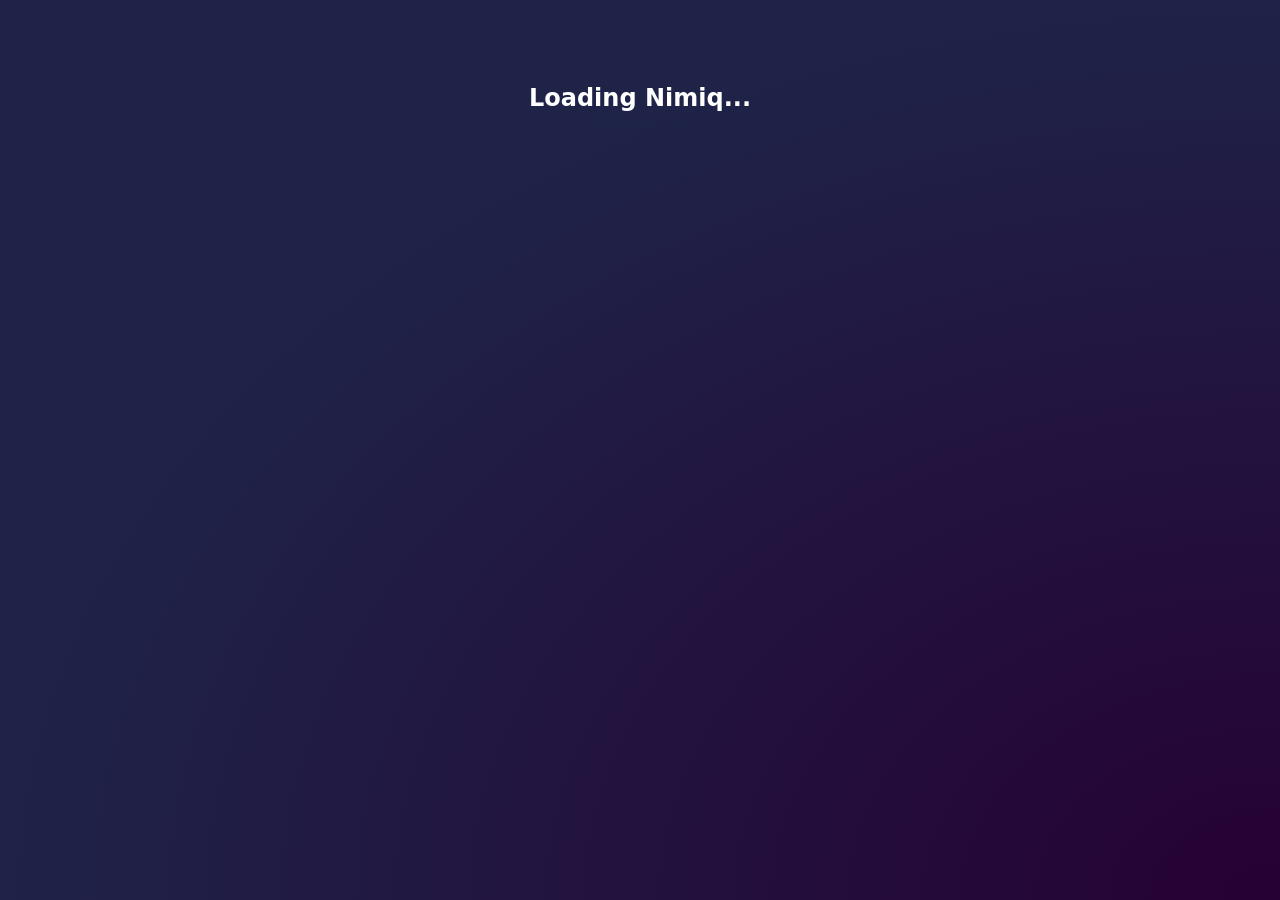
==== index.html @ f3abd2ba "Add cross-origin deploy" ====
<!DOCTYPE html>
<html lang="en">
<head>
    <meta charset="UTF-8">
    <meta name="viewport" content="width=device-width, initial-scale=1.0">
    <!--
        CSP changes from original:
        - Removed 'unsafe-eval' (WASM only needs 'wasm-unsafe-eval')
        - Removed https://cdn.jsdelivr.net from all directives (assets now self-hosted)
        - Added frame-src for keyguard iframe origin
        Replace [KEYGUARD_ORIGIN] before deploying, e.g. https://nimiq-wallet-keyguard.github.io
    -->
    <meta http-equiv="Content-Security-Policy" content="default-src 'self'; script-src 'self' 'wasm-unsafe-eval' 'sha256-pJC4gS7fEJ2sD+197b4a+ot2JC9A5BR+IiRkBc7vMMk='; style-src 'self' 'unsafe-inline'; connect-src 'self' wss:; worker-src 'self' blob:; frame-src [KEYGUARD_ORIGIN]; img-src 'self' data:; form-action 'self'; base-uri 'self'; object-src 'none'">
    <title>Nimiq Wallet</title>
    <link rel="icon" href="public/favicon.svg" type="image/svg+xml">
    <link rel="stylesheet" href="src/styles/app.css">
    <!-- Security init MUST load before any other scripts -->
    <script src="src/security-init.js"></script>
</head>
<body class="nq-blue-bg">
    <!--
        Keyguard iframe — cross-origin, hidden by default.
        Shown as full-screen overlay when user interaction is needed (signing, etc.).
        sandbox: allow-same-origin lets keyguard access its own IndexedDB.
        Replace [KEYGUARD_ORIGIN] before deploying.
    -->
    <iframe
        id="keyguard-frame"
        src="[KEYGUARD_ORIGIN]"
        style="display:none; position:fixed; inset:0; width:100%; height:100%; border:none; z-index:9999;"
        sandbox="allow-scripts allow-same-origin allow-forms"
        title="Nimiq Keyguard"
    ></iframe>
    <div id="app">
        <div class="loading-screen">
            <h1 class="nq-h1">Loading Nimiq...</h1>
            <p class="nq-text">Initializing wallet</p>
        </div>
    </div>
    <script type="importmap">
    {
        "imports": {
            "@nimiq/core": "./lib/nimiq-core/web/index.js"
        }
    }
    </script>
    <script type="module" src="src/main.js"></script>
</body>
</html>
---- src/styles/app.css ----
/* ===================================
   Nimiq Design Tokens
   Replaces public/vendor/nimiq-style.min.css
   =================================== */

:root {
    --nimiq-blue: #1F2348;
    --nimiq-light-blue: #0582CA;
    --nimiq-light-blue-darkened: #0071C3;
    --nimiq-green: #21BCA5;
    --nimiq-green-darkened: #20B29E;
    --nimiq-red: #D94432;
    --nimiq-white: #FFF;
    --nimiq-card-bg: white;
    --nimiq-ease: cubic-bezier(0.25, 0, 0, 1);
    --nimiq-blue-bg: radial-gradient(100% 100% at bottom right, #260133, #1F2348);
    --nimiq-light-blue-bg: radial-gradient(100% 100% at bottom right, #265DD7, #0582CA);
    --nimiq-light-blue-bg-darkened: radial-gradient(100% 100% at bottom right, #2355C4, #0071C3);
    --nimiq-green-bg: radial-gradient(100% 100% at bottom right, #41A38E, #21BCA5);
}

html {
    font-family: 'Muli', -apple-system, BlinkMacSystemFont, 'Segoe UI', Roboto,
        Oxygen-Sans, Ubuntu, Cantarell, 'Helvetica Neue', sans-serif;
    -webkit-font-smoothing: antialiased;
    -moz-osx-font-smoothing: grayscale;
    text-rendering: optimizeLegibility;
}

/* Background utility */
.nq-blue-bg {
    background: #1F2348;
    background-image: var(--nimiq-blue-bg);
    color: white;
}

/* Card background */
.nq-card {
    background: var(--nimiq-card-bg, white);
}

/* Base button — colour and text */
.nq-button {
    background: #1F2348;
    background-image: var(--nimiq-blue-bg);
    color: white;
    display: block;
    text-align: center;
    text-decoration: none;
    font-family: inherit;
    position: relative;
}

.nq-button.light-blue {
    background: #0582CA;
    background-image: var(--nimiq-light-blue-bg);
}

.nq-button.light-blue:hover {
    background-image: var(--nimiq-light-blue-bg-darkened);
}

.nq-button.green {
    background: #21BCA5;
    background-image: var(--nimiq-green-bg);
}

.nq-button[disabled] {
    background: rgba(31, 35, 72, 0.07);
    background-image: none;
    color: rgba(31, 35, 72, 0.3);
    box-shadow: none;
}

/* Base small button */
.nq-button-s {
    display: inline-block;
    font-family: inherit;
    background-color: rgba(31, 35, 72, 0.07);
    color: #1F2348;
    text-decoration: none;
    border: none;
    cursor: pointer;
}

/* Base input */
.nq-input {
    font-family: inherit;
    font-size: inherit;
    border: none;
    box-shadow: inset 0 0 0 2px rgba(31, 35, 72, 0.1);
    color: #1F2348;
    background: transparent;
    border-radius: 4px;
    outline: 0;
}

.nq-input::placeholder {
    color: rgba(31, 35, 72, 0.5);
}

/* Base typography */
.nq-h1 {
    font-size: 24px;
    font-weight: 700;
    line-height: 1.2;
    margin: 0;
}

.nq-text {
    font-size: 15px;
    line-height: 1.4;
    color: rgba(31, 35, 72, 0.7);
    margin: 0;
}

.nq-label {
    font-size: 12px;
    font-weight: 600;
    text-transform: uppercase;
    letter-spacing: 0.107em;
    color: rgba(31, 35, 72, 0.7);
    margin: 0;
}

.nq-link {
    color: #0582CA;
    text-decoration: none;
    cursor: pointer;
}

.nq-link:hover {
    text-decoration: underline;
}

/* ===================================
   Nimiq Wallet — Custom Styles
   =================================== */

/* Reset */
* {
    box-sizing: border-box;
}

/* ---- Base Layout (mobile-first) ---- */
body {
    margin: 0;
    padding: 0;
    min-height: 100vh;
    min-height: 100dvh;
    display: flex;
    justify-content: center;
    align-items: flex-start;
    font-family: 'Muli', 'system-ui', sans-serif;
}

#app {
    width: 100%;
    max-width: 480px;
    margin: 0 auto;
}

/* ---- Loading screen ---- */
.loading-screen {
    text-align: center;
    padding: 60px 20px;
    color: white;
}

/* View container */
.view-container {
    width: 100%;
}

/* ---- Typography overrides ---- */
/* Scoped under .nq-card to beat .nq-blue-bg .nq-* specificity (0,2,0) */
.nq-card .nq-h1 {
    font-size: 24px;
    font-weight: 700;
    margin: 0 0 8px;
    color: #1F2348;
    line-height: 1.2;
}

.nq-card .nq-label {
    font-size: 12px;
    font-weight: 600;
    text-transform: uppercase;
    letter-spacing: 0.08em;
    color: rgba(31, 35, 72, 0.5);
    margin-bottom: 4px;
}

.nq-card .nq-text {
    font-size: 15px;
    line-height: 1.4;
    color: rgba(31, 35, 72, 0.6);
    margin: 0;
}

.nq-card .nq-link {
    font-size: 13px;
    color: #0582CA;
    text-decoration: none;
    cursor: pointer;
}

.nq-card .nq-link:hover {
    text-decoration: underline;
}

/* ---- Card overrides ---- */
.nq-card {
    margin: 0;
    width: 100%;
    border-radius: 0;
    min-height: 100vh;
    min-height: 100dvh;
    display: flex;
    flex-direction: column;
    overflow: hidden;
    color: #1F2348;
}

.nq-card-header {
    padding: 28px 24px 12px;
    text-align: center;
}

.nq-card-body {
    padding: 12px 24px 28px;
    flex: 1;
}

.nq-card-footer {
    padding: 16px 24px;
    display: flex;
    justify-content: space-between;
    align-items: center;
    border-top: 1px solid rgba(31, 35, 72, 0.08);
}

/* ---- Input overrides (CRITICAL: fix invisible inputs) ---- */
/* Scoped under .nq-card to beat .nq-blue-bg .nq-input specificity */
.nq-card .nq-input {
    width: 100%;
    padding: 12px 16px;
    border: 2px solid rgba(31, 35, 72, 0.15);
    border-radius: 8px;
    background: rgba(31, 35, 72, 0.03);
    color: #1F2348;
    font-size: 16px;
    font-family: inherit;
    box-shadow: none;
    transition: border-color 0.2s, background 0.2s;
    -webkit-appearance: none;
    appearance: none;
}

.nq-card .nq-input::placeholder {
    color: rgba(31, 35, 72, 0.35);
}

.nq-card .nq-input:focus {
    outline: none;
    border-color: #0582CA;
    background: white;
}

.nq-card textarea.nq-input {
    resize: vertical;
    font-family: 'Fira Mono', 'Fira Code', monospace;
    font-size: 14px;
    line-height: 1.6;
}

/* ---- Button overrides ---- */
.nq-button {
    width: 100%;
    max-width: 280px;
    height: auto;
    padding: 14px 24px;
    font-size: 16px;
    border-radius: 500px;
    border: none;
    font-weight: 700;
    text-transform: uppercase;
    letter-spacing: 0.1em;
    box-shadow: 0 4px 12px rgba(0, 0, 0, 0.15);
    cursor: pointer;
    transition: transform 0.15s, box-shadow 0.15s, opacity 0.15s;
    min-height: 48px;
}

.nq-button:hover {
    transform: translateY(-1px);
    box-shadow: 0 6px 16px rgba(0, 0, 0, 0.2);
}

.nq-button:active {
    transform: translateY(0);
    box-shadow: 0 2px 8px rgba(0, 0, 0, 0.15);
}

.nq-button:disabled {
    opacity: 0.5;
    cursor: not-allowed;
    transform: none;
    box-shadow: 0 4px 12px rgba(0, 0, 0, 0.1);
}

.nq-card .nq-button-s {
    height: auto;
    padding: 8px 16px;
    font-size: 14px;
    border-radius: 500px;
    border: 1px solid rgba(31, 35, 72, 0.15);
    background: rgba(31, 35, 72, 0.06);
    font-weight: 600;
    color: #1F2348;
    cursor: pointer;
    transition: background 0.15s;
    min-height: 36px;
}

.nq-card .nq-button-s:hover {
    background: rgba(31, 35, 72, 0.1);
}

.nq-card .nq-button-s:disabled {
    opacity: 0.5;
    cursor: not-allowed;
}

.nq-card .nq-button-s.selected {
    background: rgba(31, 35, 72, 0.12);
    font-weight: bold;
    border-color: rgba(31, 35, 72, 0.25);
}

.nq-card .nq-button-s.red {
    color: #d94432;
    border-color: rgba(217, 68, 50, 0.3);
    background: rgba(217, 68, 50, 0.06);
}

.nq-card .nq-button-s.red:hover {
    background: rgba(217, 68, 50, 0.12);
}

/* ---- Welcome view ---- */
.welcome-body {
    display: flex;
    flex-direction: column;
    align-items: center;
    gap: 16px;
    padding-top: 16px;
    padding-bottom: 32px;
}

/* ---- Form ---- */
.form-group {
    margin-bottom: 20px;
}

.form-group label {
    display: block;
    margin-bottom: 6px;
}

.error-text {
    color: #d94432;
    font-size: 14px;
    margin: 8px 0 0;
}

.success-text {
    color: #21bca5;
    font-weight: bold;
}

.tx-hash {
    font-family: 'Fira Mono', monospace;
    font-size: 12px;
    color: #888;
    word-break: break-all;
}

/* ---- Mnemonic grid ---- */
.mnemonic-grid {
    display: grid;
    grid-template-columns: repeat(2, 1fr);
    gap: 8px;
    margin: 16px 0;
}

.mnemonic-word {
    display: flex;
    align-items: center;
    gap: 6px;
    padding: 8px 10px;
    background: rgba(31, 35, 72, 0.06);
    border-radius: 8px;
    font-size: 13px;
    min-height: 40px;
}

.word-number {
    color: rgba(31, 35, 72, 0.35);
    font-size: 11px;
    min-width: 20px;
    font-weight: 600;
}

.word-text {
    font-family: 'Fira Mono', monospace;
    font-weight: 600;
    color: #1F2348;
}

/* ---- Dashboard ---- */
.dashboard-card .nq-card-header {
    text-align: center;
}

.status-bar {
    display: flex;
    justify-content: center;
    align-items: center;
    gap: 12px;
    margin-bottom: 16px;
    font-size: 12px;
}

.consensus-indicator {
    display: flex;
    align-items: center;
    gap: 6px;
    font-weight: 500;
}

.consensus-indicator::before {
    content: '';
    display: inline-block;
    width: 8px;
    height: 8px;
    border-radius: 50%;
    background: #f5a623;
    flex-shrink: 0;
}

.consensus-ok::before {
    background: #21bca5;
}

.consensus-syncing::before {
    background: #f5a623;
    animation: pulse 1.5s ease-in-out infinite;
}

@keyframes pulse {
    0%, 100% { opacity: 1; }
    50% { opacity: 0.3; }
}

.network-label {
    color: rgba(31, 35, 72, 0.4);
    text-transform: uppercase;
    font-size: 11px;
    letter-spacing: 0.5px;
    font-weight: 600;
}

.block-height {
    color: rgba(31, 35, 72, 0.35);
    font-size: 11px;
    font-family: 'Fira Mono', monospace;
}

/* Balance */
.balance-display {
    margin: 20px 0;
    text-align: center;
}

.balance-amount {
    font-size: 40px;
    margin: 0;
    display: block;
    font-weight: 700;
    color: #1F2348;
    line-height: 1.1;
}

.balance-currency {
    font-size: 14px;
    color: rgba(31, 35, 72, 0.4);
    font-weight: 700;
    text-transform: uppercase;
    letter-spacing: 0.05em;
    margin-top: 4px;
    display: inline-block;
}

/* Address */
.address-display,
.address-display-large {
    cursor: pointer;
    padding: 12px 16px;
    background: rgba(31, 35, 72, 0.05);
    border-radius: 8px;
    transition: background 0.2s;
    min-height: 48px;
    display: flex;
    align-items: center;
}

.address-display:hover,
.address-display-large:hover {
    background: rgba(31, 35, 72, 0.09);
}

.address-display:active,
.address-display-large:active {
    background: rgba(31, 35, 72, 0.12);
}

.address-text {
    font-family: 'Fira Mono', monospace;
    font-size: 12px;
    word-spacing: -0.15em;
    word-break: break-all;
    color: rgba(31, 35, 72, 0.7);
    line-height: 1.5;
}

.address-text-large {
    font-family: 'Fira Mono', monospace;
    font-size: 14px;
    word-spacing: -0.1em;
    word-break: break-all;
    line-height: 1.8;
    display: block;
    text-align: center;
    color: #1F2348;
}

/* ---- Action buttons ---- */
.action-buttons {
    display: flex;
    gap: 12px;
    margin-bottom: 28px;
}

.action-buttons .nq-button {
    flex: 1;
    max-width: none;
    min-height: 48px;
}

.action-buttons .nq-button.green {
    background: #21bca5;
    color: white;
}

.action-buttons .nq-button.green:hover {
    background: #1daa95;
}

/* ---- Transaction list ---- */
.section-header {
    display: flex;
    justify-content: space-between;
    align-items: center;
    margin-bottom: 12px;
}

.section-header .nq-label {
    margin: 0;
}

.no-txs {
    text-align: center;
    color: rgba(31, 35, 72, 0.35);
    padding: 24px 0;
    font-size: 14px;
}

.loading-text {
    text-align: center;
    color: rgba(31, 35, 72, 0.35);
    padding: 24px 0;
    font-size: 14px;
}

.tx-list {
    display: flex;
    flex-direction: column;
    gap: 2px;
}

.tx-item {
    display: flex;
    align-items: center;
    gap: 12px;
    padding: 12px;
    border-radius: 10px;
    transition: background 0.15s;
    min-height: 56px;
}

.tx-item:hover {
    background: rgba(31, 35, 72, 0.04);
}

.tx-direction {
    font-size: 16px;
    width: 36px;
    height: 36px;
    display: flex;
    align-items: center;
    justify-content: center;
    border-radius: 50%;
    flex-shrink: 0;
    font-weight: 700;
}

.tx-sent .tx-direction {
    background: rgba(217, 68, 50, 0.1);
    color: #d94432;
}

.tx-received .tx-direction {
    background: rgba(33, 188, 165, 0.1);
    color: #21bca5;
}

.tx-details {
    flex: 1;
    min-width: 0;
    display: flex;
    flex-direction: column;
    gap: 2px;
}

.tx-address {
    font-family: 'Fira Mono', monospace;
    font-size: 12px;
    color: rgba(31, 35, 72, 0.7);
    overflow: hidden;
    text-overflow: ellipsis;
    white-space: nowrap;
}

.tx-time {
    font-size: 11px;
    color: rgba(31, 35, 72, 0.35);
}

.tx-amount {
    font-weight: 700;
    font-size: 14px;
    white-space: nowrap;
    font-family: 'Fira Mono', monospace;
}

.amount-sent {
    color: #d94432;
}

.amount-received {
    color: #21bca5;
}

/* ---- Receive view ---- */
.receive-body {
    display: flex;
    flex-direction: column;
    align-items: center;
    gap: 20px;
    padding-top: 16px;
}

#qr-container {
    padding: 16px;
    background: white;
    border-radius: 12px;
    box-shadow: 0 2px 12px rgba(0, 0, 0, 0.08);
    line-height: 0;
}

#qr-canvas {
    border-radius: 4px;
}

/* ---- Settings ---- */
.settings-section {
    margin-bottom: 24px;
    padding-bottom: 24px;
    border-bottom: 1px solid rgba(31, 35, 72, 0.08);
}

.settings-section:last-child {
    border-bottom: none;
    margin-bottom: 0;
    padding-bottom: 0;
}

.network-toggle {
    display: flex;
    gap: 8px;
    margin-top: 8px;
}

.faucet-link {
    margin-top: 8px;
    font-size: 13px;
}

.danger-section .nq-label {
    color: #d94432;
}

.danger-text {
    font-size: 12px;
    color: rgba(31, 35, 72, 0.4);
    margin-top: 8px;
}

/* ---- Send view: password section ---- */
.password-section {
    padding-top: 16px;
    border-top: 1px solid rgba(31, 35, 72, 0.08);
}

.success-message {
    text-align: center;
    padding: 16px 0;
}

/* ---- View transitions ---- */
.view-container {
    animation: fadeIn 0.2s ease-out;
}

@keyframes fadeIn {
    from { opacity: 0; transform: translateY(4px); }
    to { opacity: 1; transform: translateY(0); }
}

/* ---- Tablet+ (>= 480px) ---- */
@media (min-width: 480px) {
    body {
        padding: 24px;
    }

    .nq-card {
        border-radius: 12px;
        min-height: auto;
        box-shadow: 0 8px 32px rgba(0, 0, 0, 0.12);
    }

    .mnemonic-grid {
        grid-template-columns: repeat(3, 1fr);
    }
}
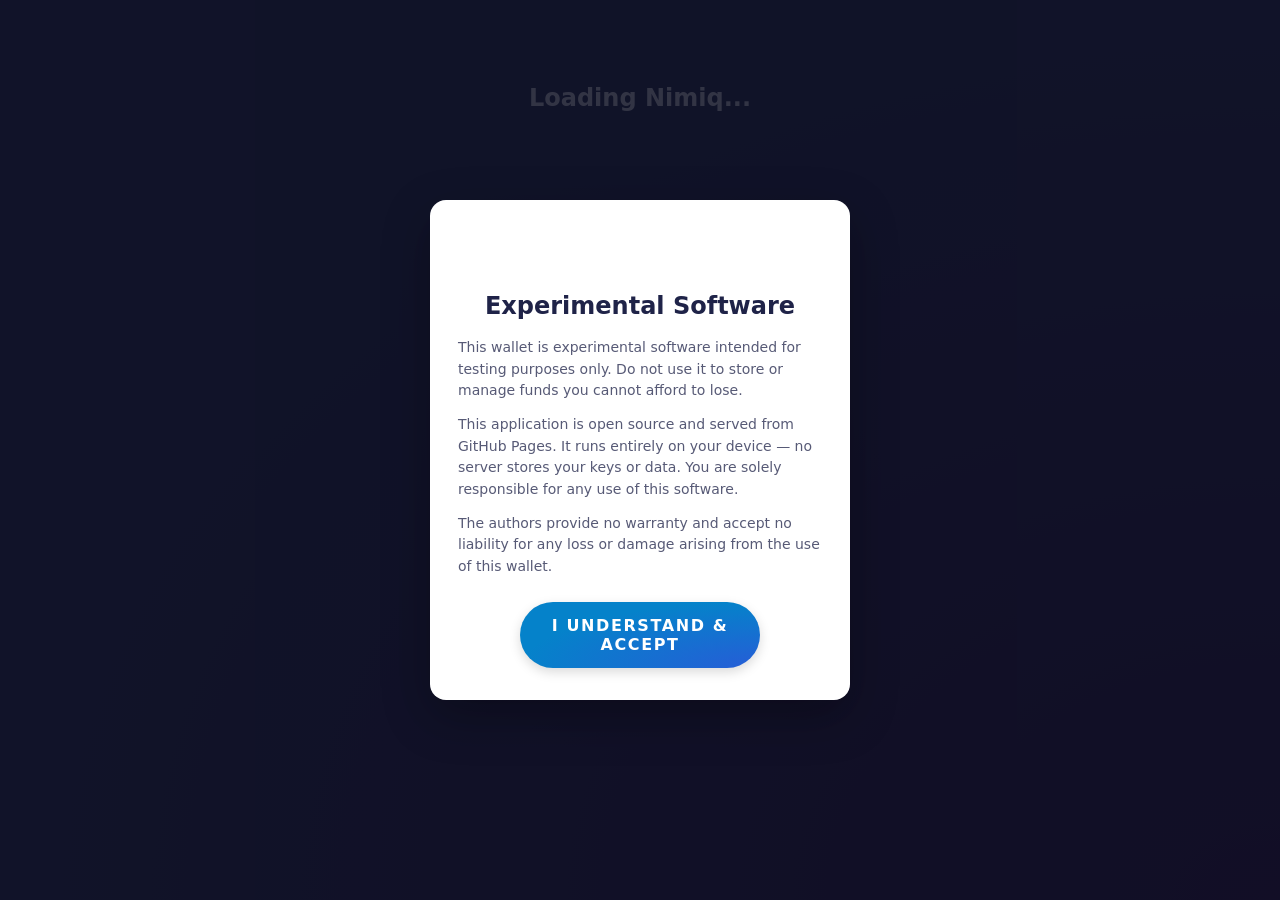
==== commit 7484747f: "Enhance user interface and functionality across multiple views - Updated the viewport meta tag in in" ====
--- a/index.html
+++ b/index.html
@@ -2,7 +2,7 @@
 <html lang="en">
 <head>
     <meta charset="UTF-8">
-    <meta name="viewport" content="width=device-width, initial-scale=1.0">
+    <meta name="viewport" content="width=device-width, initial-scale=1.0, viewport-fit=cover">
     <!--
         CSP changes from original:
         - Removed 'unsafe-eval' (WASM only needs 'wasm-unsafe-eval')
--- a/src/styles/app.css
+++ b/src/styles/app.css
@@ -4,19 +4,101 @@
    =================================== */
 
 :root {
+    /* Brand colors */
     --nimiq-blue: #1F2348;
     --nimiq-light-blue: #0582CA;
     --nimiq-light-blue-darkened: #0071C3;
     --nimiq-green: #21BCA5;
-    --nimiq-green-darkened: #20B29E;
-    --nimiq-red: #D94432;
-    --nimiq-white: #FFF;
-    --nimiq-card-bg: white;
-    --nimiq-ease: cubic-bezier(0.25, 0, 0, 1);
     --nimiq-blue-bg: radial-gradient(100% 100% at bottom right, #260133, #1F2348);
     --nimiq-light-blue-bg: radial-gradient(100% 100% at bottom right, #265DD7, #0582CA);
     --nimiq-light-blue-bg-darkened: radial-gradient(100% 100% at bottom right, #2355C4, #0071C3);
     --nimiq-green-bg: radial-gradient(100% 100% at bottom right, #41A38E, #21BCA5);
+
+    /* Semantic text colors */
+    --color-text: #1F2348;
+    --color-text-secondary: rgba(31, 35, 72, 0.7);
+    --color-text-tertiary: rgba(31, 35, 72, 0.6);
+    --color-text-muted: rgba(31, 35, 72, 0.55);
+    --color-text-disabled: rgba(31, 35, 72, 0.5);
+    --color-text-faint: rgba(31, 35, 72, 0.45);
+    --color-text-inverted: white;
+    --color-text-overlay: rgba(31, 35, 72, 0.75);
+
+    /* Semantic background colors */
+    --color-bg: white;
+    --color-bg-subtle: rgba(31, 35, 72, 0.03);
+    --color-bg-hover: rgba(31, 35, 72, 0.05);
+    --color-bg-muted: rgba(31, 35, 72, 0.06);
+    --color-bg-disabled: rgba(31, 35, 72, 0.07);
+    --color-bg-pending: rgba(31, 35, 72, 0.08);
+    --color-bg-active: rgba(31, 35, 72, 0.09);
+    --color-bg-hover-strong: rgba(31, 35, 72, 0.1);
+    --color-bg-selected: rgba(31, 35, 72, 0.12);
+    --color-bg-tx-hover: rgba(31, 35, 72, 0.04);
+    --color-bg-disabled-input: rgba(31, 35, 72, 0.04);
+
+    /* Borders */
+    --color-border-subtle: rgba(31, 35, 72, 0.04);
+    --color-border-light: rgba(31, 35, 72, 0.06);
+    --color-border: rgba(31, 35, 72, 0.08);
+    --color-border-medium: rgba(31, 35, 72, 0.12);
+    --color-border-strong: rgba(31, 35, 72, 0.15);
+    --color-border-selected: rgba(31, 35, 72, 0.25);
+
+    /* Accent */
+    --color-link: #0471B0;
+    --color-focus: var(--nimiq-light-blue);
+    --color-accent-bg: rgba(5, 130, 202, 0.08);
+    --color-accent-bg-subtle: rgba(5, 130, 202, 0.05);
+    --color-accent-bg-medium: rgba(5, 130, 202, 0.1);
+
+    /* Success */
+    --color-success: #1A9882;
+    --color-success-vivid: #21bca5;
+    --color-success-hover: #1daa95;
+    --color-success-bg: rgba(33, 188, 165, 0.1);
+
+    /* Error */
+    --color-error: #d94432;
+    --color-error-bg: rgba(217, 68, 50, 0.06);
+    --color-error-bg-medium: rgba(217, 68, 50, 0.1);
+    --color-error-bg-hover: rgba(217, 68, 50, 0.12);
+    --color-error-border: rgba(217, 68, 50, 0.3);
+
+    /* Warning */
+    --color-warning: #f5a623;
+
+    /* TX hash */
+    --color-text-hash: #6B6B6B;
+
+    /* Shadows */
+    --shadow-sm: 0 2px 8px rgba(0, 0, 0, 0.15);
+    --shadow-md: 0 4px 12px rgba(0, 0, 0, 0.15);
+    --shadow-lg: 0 6px 16px rgba(0, 0, 0, 0.2);
+    --shadow-card: 0 8px 32px rgba(0, 0, 0, 0.12);
+    --shadow-dropdown: 0 6px 24px rgba(0, 0, 0, 0.14), 0 1px 4px rgba(0, 0, 0, 0.08);
+    --shadow-qr: 0 2px 12px rgba(0, 0, 0, 0.08);
+    --shadow-modal: 0 16px 48px rgba(0, 0, 0, 0.3);
+    --shadow-button-disabled: 0 4px 12px rgba(0, 0, 0, 0.1);
+
+    /* Overlay */
+    --color-overlay: rgba(15, 17, 36, 0.85);
+
+    /* QR (read by JS in receive-view) */
+    --color-qr-fill: #1F2348;
+    --color-qr-bg: #ffffff;
+
+    /* Animation durations */
+    --duration-fast: 0.12s;
+    --duration-normal: 0.15s;
+    --duration-slow: 0.2s;
+    --duration-modal: 0.3s;
+
+    /* Safe areas */
+    --safe-top: env(safe-area-inset-top, 0px);
+    --safe-bottom: env(safe-area-inset-bottom, 0px);
+    --safe-left: env(safe-area-inset-left, 0px);
+    --safe-right: env(safe-area-inset-right, 0px);
 }
 
 html {
@@ -29,21 +111,21 @@
 
 /* Background utility */
 .nq-blue-bg {
-    background: #1F2348;
+    background: var(--nimiq-blue);
     background-image: var(--nimiq-blue-bg);
-    color: white;
+    color: var(--color-text-inverted);
 }
 
 /* Card background */
 .nq-card {
-    background: var(--nimiq-card-bg, white);
+    background: var(--color-bg);
 }
 
 /* Base button — colour and text */
 .nq-button {
-    background: #1F2348;
+    background: var(--nimiq-blue);
     background-image: var(--nimiq-blue-bg);
-    color: white;
+    color: var(--color-text-inverted);
     display: block;
     text-align: center;
     text-decoration: none;
@@ -52,7 +134,7 @@
 }
 
 .nq-button.light-blue {
-    background: #0582CA;
+    background: var(--nimiq-light-blue);
     background-image: var(--nimiq-light-blue-bg);
 }
 
@@ -61,14 +143,14 @@
 }
 
 .nq-button.green {
-    background: #21BCA5;
+    background: var(--nimiq-green);
     background-image: var(--nimiq-green-bg);
 }
 
 .nq-button[disabled] {
-    background: rgba(31, 35, 72, 0.07);
+    background: var(--color-bg-disabled);
     background-image: none;
-    color: rgba(31, 35, 72, 0.3);
+    color: var(--color-text-disabled);
     box-shadow: none;
 }
 
@@ -76,8 +158,8 @@
 .nq-button-s {
     display: inline-block;
     font-family: inherit;
-    background-color: rgba(31, 35, 72, 0.07);
-    color: #1F2348;
+    background-color: var(--color-bg-disabled);
+    color: var(--color-text);
     text-decoration: none;
     border: none;
     cursor: pointer;
@@ -88,15 +170,15 @@
     font-family: inherit;
     font-size: inherit;
     border: none;
-    box-shadow: inset 0 0 0 2px rgba(31, 35, 72, 0.1);
-    color: #1F2348;
+    box-shadow: inset 0 0 0 2px var(--color-bg-hover-strong);
+    color: var(--color-text);
     background: transparent;
     border-radius: 4px;
     outline: 0;
 }
 
 .nq-input::placeholder {
-    color: rgba(31, 35, 72, 0.5);
+    color: var(--color-text-tertiary);
 }
 
 /* Base typography */
@@ -110,7 +192,7 @@
 .nq-text {
     font-size: 15px;
     line-height: 1.4;
-    color: rgba(31, 35, 72, 0.7);
+    color: var(--color-text-secondary);
     margin: 0;
 }
 
@@ -119,12 +201,12 @@
     font-weight: 600;
     text-transform: uppercase;
     letter-spacing: 0.107em;
-    color: rgba(31, 35, 72, 0.7);
+    color: var(--color-text-secondary);
     margin: 0;
 }
 
 .nq-link {
-    color: #0582CA;
+    color: var(--color-link);
     text-decoration: none;
     cursor: pointer;
 }
@@ -164,7 +246,7 @@
 .loading-screen {
     text-align: center;
     padding: 60px 20px;
-    color: white;
+    color: var(--color-text-inverted);
 }
 
 /* View container */
@@ -178,7 +260,7 @@
     font-size: 24px;
     font-weight: 700;
     margin: 0 0 8px;
-    color: #1F2348;
+    color: var(--color-text);
     line-height: 1.2;
 }
 
@@ -187,20 +269,20 @@
     font-weight: 600;
     text-transform: uppercase;
     letter-spacing: 0.08em;
-    color: rgba(31, 35, 72, 0.5);
+    color: var(--color-text-tertiary);
     margin-bottom: 4px;
 }
 
 .nq-card .nq-text {
     font-size: 15px;
     line-height: 1.4;
-    color: rgba(31, 35, 72, 0.6);
+    color: var(--color-text-secondary);
     margin: 0;
 }
 
 .nq-card .nq-link {
     font-size: 13px;
-    color: #0582CA;
+    color: var(--color-link);
     text-decoration: none;
     cursor: pointer;
 }
@@ -219,25 +301,25 @@
     display: flex;
     flex-direction: column;
     overflow: hidden;
-    color: #1F2348;
+    color: var(--color-text);
 }
 
 .nq-card-header {
-    padding: 28px 24px 12px;
+    padding: calc(28px + var(--safe-top)) calc(24px + var(--safe-right)) 12px calc(24px + var(--safe-left));
     text-align: center;
 }
 
 .nq-card-body {
-    padding: 12px 24px 28px;
+    padding: 12px calc(24px + var(--safe-right)) 28px calc(24px + var(--safe-left));
     flex: 1;
 }
 
 .nq-card-footer {
-    padding: 16px 24px;
+    padding: 16px calc(24px + var(--safe-right)) calc(16px + var(--safe-bottom)) calc(24px + var(--safe-left));
     display: flex;
     justify-content: space-between;
     align-items: center;
-    border-top: 1px solid rgba(31, 35, 72, 0.08);
+    border-top: 1px solid var(--color-border);
 }
 
 /* ---- Input overrides (CRITICAL: fix invisible inputs) ---- */
@@ -245,26 +327,26 @@
 .nq-card .nq-input {
     width: 100%;
     padding: 12px 16px;
-    border: 2px solid rgba(31, 35, 72, 0.15);
+    border: 2px solid var(--color-border-strong);
     border-radius: 8px;
-    background: rgba(31, 35, 72, 0.03);
-    color: #1F2348;
+    background: var(--color-bg-subtle);
+    color: var(--color-text);
     font-size: 16px;
     font-family: inherit;
     box-shadow: none;
-    transition: border-color 0.2s, background 0.2s;
+    transition: border-color var(--duration-slow), background var(--duration-slow);
     -webkit-appearance: none;
     appearance: none;
 }
 
 .nq-card .nq-input::placeholder {
-    color: rgba(31, 35, 72, 0.35);
+    color: var(--color-text-muted);
 }
 
 .nq-card .nq-input:focus {
     outline: none;
-    border-color: #0582CA;
-    background: white;
+    border-color: var(--color-focus);
+    background: var(--color-bg);
 }
 
 .nq-card textarea.nq-input {
@@ -286,27 +368,29 @@
     font-weight: 700;
     text-transform: uppercase;
     letter-spacing: 0.1em;
-    box-shadow: 0 4px 12px rgba(0, 0, 0, 0.15);
+    box-shadow: var(--shadow-md);
     cursor: pointer;
-    transition: transform 0.15s, box-shadow 0.15s, opacity 0.15s;
+    transition: transform var(--duration-normal), box-shadow var(--duration-normal), opacity var(--duration-normal);
     min-height: 48px;
+    margin-left: auto;
+    margin-right: auto;
 }
 
 .nq-button:hover {
     transform: translateY(-1px);
-    box-shadow: 0 6px 16px rgba(0, 0, 0, 0.2);
+    box-shadow: var(--shadow-lg);
 }
 
 .nq-button:active {
     transform: translateY(0);
-    box-shadow: 0 2px 8px rgba(0, 0, 0, 0.15);
+    box-shadow: var(--shadow-sm);
 }
 
 .nq-button:disabled {
     opacity: 0.5;
     cursor: not-allowed;
     transform: none;
-    box-shadow: 0 4px 12px rgba(0, 0, 0, 0.1);
+    box-shadow: var(--shadow-button-disabled);
 }
 
 .nq-card .nq-button-s {
@@ -314,17 +398,17 @@
     padding: 8px 16px;
     font-size: 14px;
     border-radius: 500px;
-    border: 1px solid rgba(31, 35, 72, 0.15);
-    background: rgba(31, 35, 72, 0.06);
+    border: 1px solid var(--color-border-strong);
+    background: var(--color-bg-muted);
     font-weight: 600;
-    color: #1F2348;
+    color: var(--color-text);
     cursor: pointer;
-    transition: background 0.15s;
+    transition: background var(--duration-normal);
     min-height: 36px;
 }
 
 .nq-card .nq-button-s:hover {
-    background: rgba(31, 35, 72, 0.1);
+    background: var(--color-bg-hover-strong);
 }
 
 .nq-card .nq-button-s:disabled {
@@ -333,19 +417,19 @@
 }
 
 .nq-card .nq-button-s.selected {
-    background: rgba(31, 35, 72, 0.12);
+    background: var(--color-bg-selected);
     font-weight: bold;
-    border-color: rgba(31, 35, 72, 0.25);
+    border-color: var(--color-border-selected);
 }
 
 .nq-card .nq-button-s.red {
-    color: #d94432;
-    border-color: rgba(217, 68, 50, 0.3);
-    background: rgba(217, 68, 50, 0.06);
+    color: var(--color-error);
+    border-color: var(--color-error-border);
+    background: var(--color-error-bg);
 }
 
 .nq-card .nq-button-s.red:hover {
-    background: rgba(217, 68, 50, 0.12);
+    background: var(--color-error-bg-hover);
 }
 
 /* ---- Welcome view ---- */
@@ -369,20 +453,20 @@
 }
 
 .error-text {
-    color: #d94432;
+    color: var(--color-error);
     font-size: 14px;
     margin: 8px 0 0;
 }
 
 .success-text {
-    color: #21bca5;
+    color: var(--color-success);
     font-weight: bold;
 }
 
 .tx-hash {
     font-family: 'Fira Mono', monospace;
     font-size: 12px;
-    color: #888;
+    color: var(--color-text-hash);
     word-break: break-all;
 }
 
@@ -399,14 +483,14 @@
     align-items: center;
     gap: 6px;
     padding: 8px 10px;
-    background: rgba(31, 35, 72, 0.06);
+    background: var(--color-bg-muted);
     border-radius: 8px;
     font-size: 13px;
     min-height: 40px;
 }
 
 .word-number {
-    color: rgba(31, 35, 72, 0.35);
+    color: var(--color-text-muted);
     font-size: 11px;
     min-width: 20px;
     font-weight: 600;
@@ -415,12 +499,13 @@
 .word-text {
     font-family: 'Fira Mono', monospace;
     font-weight: 600;
-    color: #1F2348;
+    color: var(--color-text);
 }
 
 /* ---- Dashboard ---- */
 .dashboard-card .nq-card-header {
     text-align: center;
+    position: relative;
 }
 
 .status-bar {
@@ -445,16 +530,16 @@
     width: 8px;
     height: 8px;
     border-radius: 50%;
-    background: #f5a623;
+    background: var(--color-warning);
     flex-shrink: 0;
 }
 
 .consensus-ok::before {
-    background: #21bca5;
+    background: var(--color-success-vivid);
 }
 
 .consensus-syncing::before {
-    background: #f5a623;
+    background: var(--color-warning);
     animation: pulse 1.5s ease-in-out infinite;
 }
 
@@ -464,7 +549,7 @@
 }
 
 .network-label {
-    color: rgba(31, 35, 72, 0.4);
+    color: var(--color-text-muted);
     text-transform: uppercase;
     font-size: 11px;
     letter-spacing: 0.5px;
@@ -472,7 +557,7 @@
 }
 
 .block-height {
-    color: rgba(31, 35, 72, 0.35);
+    color: var(--color-text-muted);
     font-size: 11px;
     font-family: 'Fira Mono', monospace;
 }
@@ -488,13 +573,13 @@
     margin: 0;
     display: block;
     font-weight: 700;
-    color: #1F2348;
+    color: var(--color-text);
     line-height: 1.1;
 }
 
 .balance-currency {
     font-size: 14px;
-    color: rgba(31, 35, 72, 0.4);
+    color: var(--color-text-muted);
     font-weight: 700;
     text-transform: uppercase;
     letter-spacing: 0.05em;
@@ -507,9 +592,9 @@
 .address-display-large {
     cursor: pointer;
     padding: 12px 16px;
-    background: rgba(31, 35, 72, 0.05);
+    background: var(--color-bg-hover);
     border-radius: 8px;
-    transition: background 0.2s;
+    transition: background var(--duration-slow);
     min-height: 48px;
     display: flex;
     align-items: center;
@@ -517,12 +602,12 @@
 
 .address-display:hover,
 .address-display-large:hover {
-    background: rgba(31, 35, 72, 0.09);
+    background: var(--color-bg-active);
 }
 
 .address-display:active,
 .address-display-large:active {
-    background: rgba(31, 35, 72, 0.12);
+    background: var(--color-bg-selected);
 }
 
 .address-text {
@@ -530,7 +615,7 @@
     font-size: 12px;
     word-spacing: -0.15em;
     word-break: break-all;
-    color: rgba(31, 35, 72, 0.7);
+    color: var(--color-text-secondary);
     line-height: 1.5;
 }
 
@@ -542,7 +627,129 @@
     line-height: 1.8;
     display: block;
     text-align: center;
-    color: #1F2348;
+    color: var(--color-text);
+}
+
+/* Address row with picker (dashboard) */
+.address-row {
+    display: flex;
+    align-items: center;
+    gap: 6px;
+}
+
+.address-row .address-display {
+    flex: 1;
+    min-width: 0;
+    flex-direction: column;
+    gap: 2px;
+}
+
+.address-idx {
+    font-size: 11px;
+    color: var(--color-text-faint);
+    font-weight: 600;
+    text-align: center;
+    margin-top: 2px;
+}
+
+/* Picker trigger button */
+.addr-picker-btn {
+    width: 32px;
+    height: 32px;
+    border: 1px solid var(--color-border-strong);
+    border-radius: 50%;
+    background: var(--color-bg-hover);
+    color: var(--color-text-tertiary);
+    font-size: 14px;
+    cursor: pointer;
+    display: flex;
+    align-items: center;
+    justify-content: center;
+    flex-shrink: 0;
+    transition: background var(--duration-normal), transform var(--duration-slow);
+    padding: 0;
+    font-family: inherit;
+}
+
+.addr-picker-btn:hover {
+    background: var(--color-bg-hover-strong);
+}
+
+.addr-picker-btn.open {
+    transform: rotate(180deg);
+}
+
+/* Picker dropdown */
+.addr-picker-dropdown {
+    position: absolute;
+    left: 12px;
+    right: 12px;
+    margin-top: 4px;
+    background: var(--color-bg);
+    border-radius: 10px;
+    box-shadow: var(--shadow-dropdown);
+    z-index: 100;
+    overflow: hidden;
+    max-height: 320px;
+    overflow-y: auto;
+}
+
+.addr-picker-row {
+    display: flex;
+    align-items: center;
+    gap: 10px;
+    width: 100%;
+    padding: 10px 14px;
+    border: none;
+    background: transparent;
+    cursor: pointer;
+    transition: background var(--duration-fast);
+    text-align: left;
+    font-family: inherit;
+}
+
+.addr-picker-row:hover {
+    background: var(--color-bg-hover);
+}
+
+.addr-picker-row.active {
+    background: var(--color-accent-bg);
+}
+
+.addr-picker-row + .addr-picker-row {
+    border-top: 1px solid var(--color-border-light);
+}
+
+.addr-picker-idx {
+    font-size: 12px;
+    font-weight: 700;
+    color: var(--color-text-faint);
+    min-width: 28px;
+    flex-shrink: 0;
+}
+
+.addr-picker-details {
+    display: flex;
+    flex-direction: column;
+    gap: 1px;
+    min-width: 0;
+    flex: 1;
+}
+
+.addr-picker-addr {
+    font-family: 'Fira Mono', monospace;
+    font-size: 12px;
+    color: var(--color-text-secondary);
+    overflow: hidden;
+    text-overflow: ellipsis;
+    white-space: nowrap;
+}
+
+.addr-picker-bal {
+    font-size: 11px;
+    font-weight: 600;
+    color: var(--color-text-disabled);
+    font-family: 'Fira Mono', monospace;
 }
 
 /* ---- Action buttons ---- */
@@ -559,12 +766,12 @@
 }
 
 .action-buttons .nq-button.green {
-    background: #21bca5;
-    color: white;
+    background: var(--color-success-vivid);
+    color: var(--color-text-inverted);
 }
 
 .action-buttons .nq-button.green:hover {
-    background: #1daa95;
+    background: var(--color-success-hover);
 }
 
 /* ---- Transaction list ---- */
@@ -581,14 +788,14 @@
 
 .no-txs {
     text-align: center;
-    color: rgba(31, 35, 72, 0.35);
+    color: var(--color-text-muted);
     padding: 24px 0;
     font-size: 14px;
 }
 
 .loading-text {
     text-align: center;
-    color: rgba(31, 35, 72, 0.35);
+    color: var(--color-text-muted);
     padding: 24px 0;
     font-size: 14px;
 }
@@ -605,12 +812,12 @@
     gap: 12px;
     padding: 12px;
     border-radius: 10px;
-    transition: background 0.15s;
+    transition: background var(--duration-normal);
     min-height: 56px;
 }
 
 .tx-item:hover {
-    background: rgba(31, 35, 72, 0.04);
+    background: var(--color-bg-tx-hover);
 }
 
 .tx-direction {
@@ -626,13 +833,13 @@
 }
 
 .tx-sent .tx-direction {
-    background: rgba(217, 68, 50, 0.1);
-    color: #d94432;
+    background: var(--color-error-bg-medium);
+    color: var(--color-error);
 }
 
 .tx-received .tx-direction {
-    background: rgba(33, 188, 165, 0.1);
-    color: #21bca5;
+    background: var(--color-success-bg);
+    color: var(--color-success-vivid);
 }
 
 .tx-details {
@@ -646,7 +853,7 @@
 .tx-address {
     font-family: 'Fira Mono', monospace;
     font-size: 12px;
-    color: rgba(31, 35, 72, 0.7);
+    color: var(--color-text-secondary);
     overflow: hidden;
     text-overflow: ellipsis;
     white-space: nowrap;
@@ -654,7 +861,7 @@
 
 .tx-time {
     font-size: 11px;
-    color: rgba(31, 35, 72, 0.35);
+    color: var(--color-text-muted);
 }
 
 .tx-amount {
@@ -665,11 +872,11 @@
 }
 
 .amount-sent {
-    color: #d94432;
+    color: var(--color-error);
 }
 
 .amount-received {
-    color: #21bca5;
+    color: var(--color-success);
 }
 
 /* ---- Receive view ---- */
@@ -683,9 +890,9 @@
 
 #qr-container {
     padding: 16px;
-    background: white;
+    background: var(--color-bg);
     border-radius: 12px;
-    box-shadow: 0 2px 12px rgba(0, 0, 0, 0.08);
+    box-shadow: var(--shadow-qr);
     line-height: 0;
 }
 
@@ -697,7 +904,7 @@
 .settings-section {
     margin-bottom: 24px;
     padding-bottom: 24px;
-    border-bottom: 1px solid rgba(31, 35, 72, 0.08);
+    border-bottom: 1px solid var(--color-border);
 }
 
 .settings-section:last-child {
@@ -718,19 +925,13 @@
 }
 
 .danger-section .nq-label {
-    color: #d94432;
+    color: var(--color-error);
 }
 
 .danger-text {
     font-size: 12px;
-    color: rgba(31, 35, 72, 0.4);
+    color: var(--color-text-muted);
     margin-top: 8px;
-}
-
-/* ---- Send view: password section ---- */
-.password-section {
-    padding-top: 16px;
-    border-top: 1px solid rgba(31, 35, 72, 0.08);
 }
 
 .success-message {
@@ -740,12 +941,253 @@
 
 /* ---- View transitions ---- */
 .view-container {
-    animation: fadeIn 0.2s ease-out;
-}
-
-@keyframes fadeIn {
-    from { opacity: 0; transform: translateY(4px); }
-    to { opacity: 1; transform: translateY(0); }
+    animation: viewEnter var(--duration-slow) ease-out both;
+}
+
+.view-exit {
+    animation: viewExit var(--duration-fast) ease-in both;
+}
+
+@keyframes viewEnter {
+    from { opacity: 0; transform: translateY(8px); }
+    to   { opacity: 1; transform: translateY(0); }
+}
+
+@keyframes viewExit {
+    from { opacity: 1; }
+    to   { opacity: 0; }
+}
+
+/* ---- Batch Send view ---- */
+.batch-summary {
+    display: flex;
+    flex-wrap: wrap;
+    gap: 8px;
+    margin: 16px 0;
+}
+
+.batch-summary-item {
+    flex: 1;
+    min-width: 70px;
+    padding: 10px 6px;
+    background: var(--color-bg-hover);
+    border-radius: 8px;
+    text-align: center;
+}
+
+.batch-summary-item .num {
+    font-size: 16px;
+    font-weight: 700;
+    color: var(--color-text);
+    font-family: 'Fira Mono', monospace;
+}
+
+.batch-summary-item .lbl {
+    font-size: 10px;
+    color: var(--color-text-tertiary);
+    text-transform: uppercase;
+    letter-spacing: 0.05em;
+    margin-top: 2px;
+}
+
+.batch-table-container {
+    max-height: 300px;
+    overflow-y: auto;
+    margin: 12px 0;
+    border: 1px solid var(--color-border);
+    border-radius: 8px;
+}
+
+.batch-table {
+    width: 100%;
+    border-collapse: collapse;
+    font-size: 13px;
+}
+
+.batch-table th {
+    text-align: left;
+    padding: 8px 10px;
+    font-size: 11px;
+    font-weight: 600;
+    text-transform: uppercase;
+    letter-spacing: 0.05em;
+    color: var(--color-text-tertiary);
+    border-bottom: 1px solid var(--color-border);
+    position: sticky;
+    top: 0;
+    background: var(--color-bg);
+}
+
+.batch-table td {
+    padding: 8px 10px;
+    border-bottom: 1px solid var(--color-border-subtle);
+    font-family: 'Fira Mono', monospace;
+    font-size: 12px;
+}
+
+.batch-badge {
+    display: inline-block;
+    padding: 2px 8px;
+    border-radius: 4px;
+    font-size: 11px;
+    font-weight: 600;
+    font-family: 'Muli', system-ui, sans-serif;
+}
+
+.batch-badge-pending {
+    background: var(--color-bg-pending);
+    color: var(--color-text-tertiary);
+}
+
+.batch-badge-sending {
+    background: var(--color-accent-bg-medium);
+    color: var(--color-link);
+}
+
+.batch-badge-sent {
+    background: var(--color-success-bg);
+    color: var(--color-success);
+}
+
+.batch-badge-failed {
+    background: var(--color-error-bg-medium);
+    color: var(--color-error);
+}
+
+.batch-amount-input {
+    width: 80px;
+    padding: 4px 6px;
+    border: 1px solid var(--color-border-medium);
+    border-radius: 4px;
+    background: transparent;
+    font-family: 'Fira Mono', monospace;
+    font-size: 12px;
+    color: var(--color-text);
+    text-align: right;
+    outline: none;
+    -moz-appearance: textfield;
+}
+
+.batch-amount-input::-webkit-inner-spin-button,
+.batch-amount-input::-webkit-outer-spin-button {
+    -webkit-appearance: none;
+    margin: 0;
+}
+
+.batch-amount-input:focus {
+    border-color: var(--color-focus);
+}
+
+.batch-amount-input:disabled {
+    opacity: 0.5;
+    background: var(--color-bg-disabled-input);
+}
+
+.batch-amount-invalid {
+    border-color: var(--color-error);
+    color: var(--color-error);
+}
+
+.action-buttons-secondary {
+    display: flex;
+    justify-content: center;
+    margin-bottom: 20px;
+}
+
+.file-upload-wrapper {
+    margin-top: 8px;
+}
+
+.file-upload-label {
+    display: inline-block;
+    padding: 6px 14px;
+    background: var(--color-bg-hover);
+    border: 2px dashed var(--color-border-strong);
+    border-radius: 8px;
+    cursor: pointer;
+    font-size: 13px;
+    font-weight: 600;
+    color: var(--color-text-secondary);
+    transition: border-color var(--duration-slow), background var(--duration-slow);
+}
+
+.file-upload-label:hover {
+    border-color: var(--color-focus);
+    background: var(--color-accent-bg-subtle);
+}
+
+/* ---- Disclaimer modal ---- */
+.disclaimer-overlay {
+    position: fixed;
+    inset: 0;
+    z-index: 10000;
+    background: var(--color-overlay);
+    display: flex;
+    justify-content: center;
+    align-items: center;
+    padding: 24px;
+    animation: disclaimerFadeIn var(--duration-modal) ease-out;
+}
+
+.disclaimer-overlay.disclaimer-fade-out {
+    animation: disclaimerFadeOut 0.25s ease-in forwards;
+}
+
+.disclaimer-modal {
+    background: var(--color-bg);
+    border-radius: 16px;
+    padding: 32px 28px;
+    max-width: 420px;
+    width: 100%;
+    text-align: center;
+    box-shadow: var(--shadow-modal);
+    animation: disclaimerSlideUp 0.35s ease-out;
+}
+
+.disclaimer-icon {
+    font-size: 48px;
+    margin-bottom: 12px;
+    line-height: 1;
+}
+
+.disclaimer-modal .nq-h1 {
+    color: var(--color-text);
+    margin-bottom: 16px;
+}
+
+.disclaimer-body {
+    text-align: left;
+    margin-bottom: 24px;
+}
+
+.disclaimer-body p {
+    font-size: 14px;
+    line-height: 1.55;
+    color: var(--color-text-overlay);
+    margin: 0 0 12px;
+}
+
+.disclaimer-body p:last-child {
+    margin-bottom: 0;
+}
+
+.disclaimer-modal .nq-button {
+    max-width: 240px;
+}
+
+@keyframes disclaimerFadeIn {
+    from { opacity: 0; }
+    to   { opacity: 1; }
+}
+
+@keyframes disclaimerFadeOut {
+    from { opacity: 1; }
+    to   { opacity: 0; }
+}
+
+@keyframes disclaimerSlideUp {
+    from { opacity: 0; transform: translateY(24px); }
+    to   { opacity: 1; transform: translateY(0); }
 }
 
 /* ---- Tablet+ (>= 480px) ---- */
@@ -757,10 +1199,335 @@
     .nq-card {
         border-radius: 12px;
         min-height: auto;
-        box-shadow: 0 8px 32px rgba(0, 0, 0, 0.12);
+        box-shadow: var(--shadow-card);
     }
 
     .mnemonic-grid {
         grid-template-columns: repeat(3, 1fr);
     }
 }
+
+/* ---- Toast notifications ---- */
+.toast-container {
+    position: fixed;
+    bottom: calc(16px + var(--safe-bottom));
+    left: 50%;
+    transform: translateX(-50%);
+    z-index: 10001;
+    display: flex;
+    flex-direction: column;
+    align-items: center;
+    gap: 8px;
+    pointer-events: none;
+    width: 100%;
+    max-width: 420px;
+    padding: 0 16px;
+}
+
+.toast {
+    pointer-events: auto;
+    padding: 12px 20px;
+    border-radius: 12px;
+    font-size: 14px;
+    font-weight: 600;
+    cursor: pointer;
+    opacity: 0;
+    transform: translateY(12px);
+    transition: opacity var(--duration-slow), transform var(--duration-slow);
+    max-width: 100%;
+    text-align: center;
+}
+
+.toast-visible {
+    opacity: 1;
+    transform: translateY(0);
+}
+
+.toast-exit {
+    animation: toastExit var(--duration-fast) ease-in forwards;
+}
+
+@keyframes toastExit {
+    to { opacity: 0; transform: translateY(-8px); }
+}
+
+.toast-info {
+    background: var(--color-bg);
+    color: var(--color-text);
+    box-shadow: var(--shadow-dropdown);
+}
+
+.toast-success {
+    background: var(--color-success-bg);
+    color: var(--color-success);
+    border: 1px solid var(--color-success-vivid);
+}
+
+.toast-error {
+    background: var(--color-error-bg);
+    color: var(--color-error);
+    border: 1px solid var(--color-error);
+}
+
+/* ---- Loading skeletons ---- */
+.skeleton {
+    background: var(--color-bg-muted);
+    border-radius: 4px;
+    position: relative;
+    overflow: hidden;
+}
+
+.skeleton::after {
+    content: '';
+    position: absolute;
+    inset: 0;
+    background: linear-gradient(90deg, transparent, rgba(255, 255, 255, 0.15), transparent);
+    animation: shimmer 1.5s infinite;
+}
+
+@keyframes shimmer {
+    0% { transform: translateX(-100%); }
+    100% { transform: translateX(100%); }
+}
+
+.skeleton-balance {
+    height: 44px;
+    width: 140px;
+    margin: 0 auto;
+    border-radius: 8px;
+}
+
+.skeleton-tx {
+    height: 56px;
+    border-radius: 10px;
+    margin-bottom: 2px;
+}
+
+/* ---- Micro-interactions ---- */
+.nq-button:active {
+    transform: translateY(1px) scale(0.98);
+    box-shadow: 0 1px 4px rgba(0, 0, 0, 0.12);
+    transition-duration: 0.05s;
+}
+
+.nq-card .nq-button-s:active {
+    transform: scale(0.96);
+    transition-duration: 0.05s;
+}
+
+.nq-button:focus-visible,
+.nq-button-s:focus-visible,
+.nq-input:focus-visible {
+    outline: 2px solid var(--color-focus);
+    outline-offset: 2px;
+}
+
+.nq-button:focus:not(:focus-visible),
+.nq-button-s:focus:not(:focus-visible) {
+    outline: none;
+}
+
+.tx-item:active {
+    background: var(--color-bg-active);
+    transition-duration: 0.05s;
+}
+
+.address-display.copied,
+.address-display-large.copied {
+    background: var(--color-success-bg);
+    transition: background var(--duration-normal);
+}
+
+/* ---- Directional view transitions ---- */
+.view-container[data-transition="forward"] {
+    animation: viewEnterForward var(--duration-slow) ease-out both;
+}
+
+.view-container[data-transition="back"] {
+    animation: viewEnterBack var(--duration-slow) ease-out both;
+}
+
+@keyframes viewEnterForward {
+    from { opacity: 0; transform: translateX(24px); }
+    to   { opacity: 1; transform: translateX(0); }
+}
+
+@keyframes viewEnterBack {
+    from { opacity: 0; transform: translateX(-24px); }
+    to   { opacity: 1; transform: translateX(0); }
+}
+
+/* ---- Pull-to-refresh ---- */
+.pull-indicator {
+    text-align: center;
+    font-size: 20px;
+    color: var(--color-text-tertiary);
+    height: 0;
+    overflow: visible;
+    transition: transform var(--duration-normal);
+    position: absolute;
+    top: 0;
+    left: 0;
+    right: 0;
+    z-index: 10;
+}
+
+.pull-ready {
+    color: var(--color-focus);
+}
+
+.pull-refreshing {
+    animation: pulse 1s infinite;
+}
+
+/* ---- Swipe back indicator ---- */
+.swipe-back-indicator {
+    position: fixed;
+    left: 0;
+    top: 50%;
+    transform: translateY(-50%);
+    width: 24px;
+    height: 48px;
+    background: var(--color-focus);
+    border-radius: 0 12px 12px 0;
+    opacity: 0;
+    transition: opacity var(--duration-normal);
+    z-index: 100;
+}
+
+/* ---- Dark mode (auto-detection) ---- */
+@media (prefers-color-scheme: dark) {
+    :root:not([data-theme="light"]) {
+        --color-text: #e0e0ec;
+        --color-text-secondary: rgba(224, 224, 236, 0.7);
+        --color-text-tertiary: rgba(224, 224, 236, 0.6);
+        --color-text-muted: rgba(224, 224, 236, 0.5);
+        --color-text-disabled: rgba(224, 224, 236, 0.4);
+        --color-text-faint: rgba(224, 224, 236, 0.35);
+        --color-text-overlay: rgba(224, 224, 236, 0.75);
+
+        --color-bg: #1a1b2e;
+        --color-bg-subtle: rgba(255, 255, 255, 0.04);
+        --color-bg-hover: rgba(255, 255, 255, 0.06);
+        --color-bg-muted: rgba(255, 255, 255, 0.08);
+        --color-bg-disabled: rgba(255, 255, 255, 0.08);
+        --color-bg-pending: rgba(255, 255, 255, 0.1);
+        --color-bg-active: rgba(255, 255, 255, 0.1);
+        --color-bg-hover-strong: rgba(255, 255, 255, 0.12);
+        --color-bg-selected: rgba(255, 255, 255, 0.15);
+        --color-bg-tx-hover: rgba(255, 255, 255, 0.05);
+        --color-bg-disabled-input: rgba(255, 255, 255, 0.05);
+
+        --color-border-subtle: rgba(255, 255, 255, 0.05);
+        --color-border-light: rgba(255, 255, 255, 0.07);
+        --color-border: rgba(255, 255, 255, 0.1);
+        --color-border-medium: rgba(255, 255, 255, 0.14);
+        --color-border-strong: rgba(255, 255, 255, 0.18);
+        --color-border-selected: rgba(255, 255, 255, 0.28);
+
+        --color-link: #5bb8f0;
+        --color-focus: #5bb8f0;
+        --color-accent-bg: rgba(91, 184, 240, 0.12);
+        --color-accent-bg-subtle: rgba(91, 184, 240, 0.06);
+        --color-accent-bg-medium: rgba(91, 184, 240, 0.14);
+
+        --color-success: #2dd4b7;
+        --color-success-vivid: #2dd4b7;
+        --color-success-hover: #26c0a5;
+        --color-success-bg: rgba(45, 212, 183, 0.14);
+
+        --color-error: #f06050;
+        --color-error-bg: rgba(240, 96, 80, 0.1);
+        --color-error-bg-medium: rgba(240, 96, 80, 0.14);
+        --color-error-bg-hover: rgba(240, 96, 80, 0.18);
+        --color-error-border: rgba(240, 96, 80, 0.35);
+
+        --color-text-hash: #9090a0;
+
+        --shadow-sm: 0 2px 8px rgba(0, 0, 0, 0.4);
+        --shadow-md: 0 4px 12px rgba(0, 0, 0, 0.4);
+        --shadow-lg: 0 6px 16px rgba(0, 0, 0, 0.5);
+        --shadow-card: 0 8px 32px rgba(0, 0, 0, 0.4);
+        --shadow-dropdown: 0 6px 24px rgba(0, 0, 0, 0.5), 0 1px 4px rgba(0, 0, 0, 0.3);
+        --shadow-qr: 0 2px 12px rgba(0, 0, 0, 0.3);
+        --shadow-modal: 0 16px 48px rgba(0, 0, 0, 0.6);
+        --shadow-button-disabled: 0 4px 12px rgba(0, 0, 0, 0.3);
+
+        --color-overlay: rgba(0, 0, 0, 0.8);
+
+        --color-qr-fill: #e0e0ec;
+        --color-qr-bg: #1a1b2e;
+    }
+}
+
+/* ---- Dark mode (manual override) ---- */
+:root[data-theme="dark"] {
+    --color-text: #e0e0ec;
+    --color-text-secondary: rgba(224, 224, 236, 0.7);
+    --color-text-tertiary: rgba(224, 224, 236, 0.6);
+    --color-text-muted: rgba(224, 224, 236, 0.5);
+    --color-text-disabled: rgba(224, 224, 236, 0.4);
+    --color-text-faint: rgba(224, 224, 236, 0.35);
+    --color-text-overlay: rgba(224, 224, 236, 0.75);
+
+    --color-bg: #1a1b2e;
+    --color-bg-subtle: rgba(255, 255, 255, 0.04);
+    --color-bg-hover: rgba(255, 255, 255, 0.06);
+    --color-bg-muted: rgba(255, 255, 255, 0.08);
+    --color-bg-disabled: rgba(255, 255, 255, 0.08);
+    --color-bg-pending: rgba(255, 255, 255, 0.1);
+    --color-bg-active: rgba(255, 255, 255, 0.1);
+    --color-bg-hover-strong: rgba(255, 255, 255, 0.12);
+    --color-bg-selected: rgba(255, 255, 255, 0.15);
+    --color-bg-tx-hover: rgba(255, 255, 255, 0.05);
+    --color-bg-disabled-input: rgba(255, 255, 255, 0.05);
+
+    --color-border-subtle: rgba(255, 255, 255, 0.05);
+    --color-border-light: rgba(255, 255, 255, 0.07);
+    --color-border: rgba(255, 255, 255, 0.1);
+    --color-border-medium: rgba(255, 255, 255, 0.14);
+    --color-border-strong: rgba(255, 255, 255, 0.18);
+    --color-border-selected: rgba(255, 255, 255, 0.28);
+
+    --color-link: #5bb8f0;
+    --color-focus: #5bb8f0;
+    --color-accent-bg: rgba(91, 184, 240, 0.12);
+    --color-accent-bg-subtle: rgba(91, 184, 240, 0.06);
+    --color-accent-bg-medium: rgba(91, 184, 240, 0.14);
+
+    --color-success: #2dd4b7;
+    --color-success-vivid: #2dd4b7;
+    --color-success-hover: #26c0a5;
+    --color-success-bg: rgba(45, 212, 183, 0.14);
+
+    --color-error: #f06050;
+    --color-error-bg: rgba(240, 96, 80, 0.1);
+    --color-error-bg-medium: rgba(240, 96, 80, 0.14);
+    --color-error-bg-hover: rgba(240, 96, 80, 0.18);
+    --color-error-border: rgba(240, 96, 80, 0.35);
+
+    --color-text-hash: #9090a0;
+
+    --shadow-sm: 0 2px 8px rgba(0, 0, 0, 0.4);
+    --shadow-md: 0 4px 12px rgba(0, 0, 0, 0.4);
+    --shadow-lg: 0 6px 16px rgba(0, 0, 0, 0.5);
+    --shadow-card: 0 8px 32px rgba(0, 0, 0, 0.4);
+    --shadow-dropdown: 0 6px 24px rgba(0, 0, 0, 0.5), 0 1px 4px rgba(0, 0, 0, 0.3);
+    --shadow-qr: 0 2px 12px rgba(0, 0, 0, 0.3);
+    --shadow-modal: 0 16px 48px rgba(0, 0, 0, 0.6);
+    --shadow-button-disabled: 0 4px 12px rgba(0, 0, 0, 0.3);
+
+    --color-overlay: rgba(0, 0, 0, 0.8);
+
+    --color-qr-fill: #e0e0ec;
+    --color-qr-bg: #1a1b2e;
+}
+
+/* ---- Reduced motion ---- */
+@media (prefers-reduced-motion: reduce) {
+    *, *::before, *::after {
+        animation-duration: 0.01ms !important;
+        animation-iteration-count: 1 !important;
+        transition-duration: 0.01ms !important;
+    }
+}
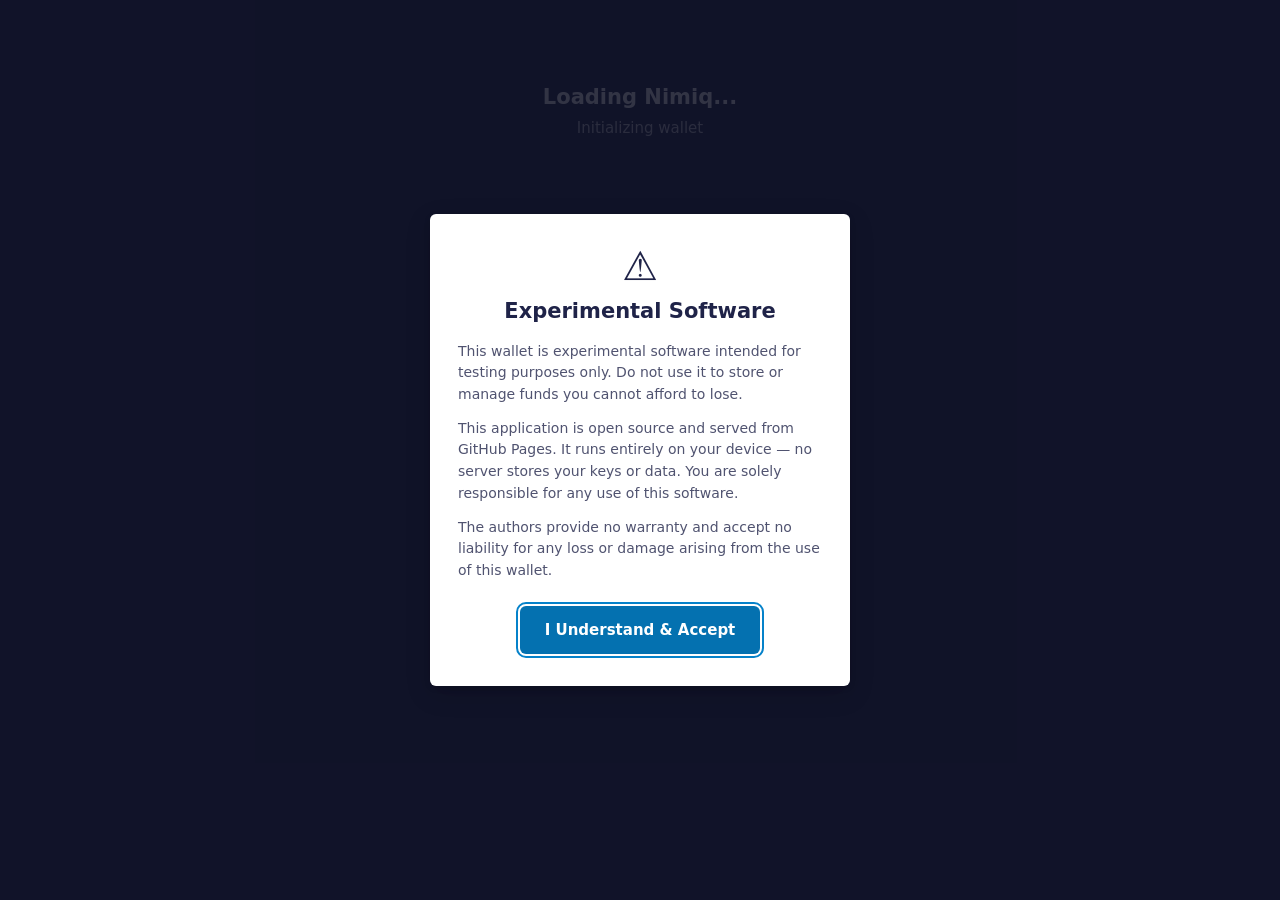
==== commit c4567581: "Redefine design language: instrument-panel UI with functional a11y Form-follows-function redesign ac" ====
--- a/index.html
+++ b/index.html
@@ -2,15 +2,23 @@
 <html lang="en">
 <head>
     <meta charset="UTF-8">
-    <meta name="viewport" content="width=device-width, initial-scale=1.0, viewport-fit=cover">
+    <meta name="viewport" content="width=device-width, initial-scale=1.0, maximum-scale=1.0, user-scalable=no, viewport-fit=cover">
+    <meta name="theme-color" content="#1F2348">
+    <meta name="theme-color" media="(prefers-color-scheme: dark)" content="#0F1126">
     <!--
         CSP changes from original:
         - Removed 'unsafe-eval' (WASM only needs 'wasm-unsafe-eval')
         - Removed https://cdn.jsdelivr.net from all directives (assets now self-hosted)
         - Added frame-src for keyguard iframe origin
         Replace [KEYGUARD_ORIGIN] before deploying, e.g. https://nimiq-wallet-keyguard.github.io
+
+        connect-src is an EXPLICIT allowlist (no blanket https:) to preserve
+        exfiltration protection. The four Polygon RPC endpoints and the GSN
+        relay origin MUST stay in sync with POLYGON.rpcUrls /
+        POLYGON.allowedRelayOrigins in src/config.js. Adding a relay or RPC =
+        one line here + one line there.
     -->
-    <meta http-equiv="Content-Security-Policy" content="default-src 'self'; script-src 'self' 'wasm-unsafe-eval' 'sha256-pJC4gS7fEJ2sD+197b4a+ot2JC9A5BR+IiRkBc7vMMk='; style-src 'self' 'unsafe-inline'; connect-src 'self' wss:; worker-src 'self' blob:; frame-src [KEYGUARD_ORIGIN]; img-src 'self' data:; form-action 'self'; base-uri 'self'; object-src 'none'">
+    <meta http-equiv="Content-Security-Policy" content="default-src 'self'; script-src 'self' 'wasm-unsafe-eval' 'sha256-pJC4gS7fEJ2sD+197b4a+ot2JC9A5BR+IiRkBc7vMMk='; style-src 'self' 'unsafe-inline'; connect-src 'self' wss: https://polygon-bor-rpc.publicnode.com https://gateway.tenderly.co https://polygon.api.onfinality.io https://polygon.drpc.org https://gsn.main.fastspot.io; worker-src 'self' blob:; frame-src [KEYGUARD_ORIGIN]; img-src 'self' data:; form-action 'self'; base-uri 'self'; object-src 'none'">
     <title>Nimiq Wallet</title>
     <link rel="icon" href="public/favicon.svg" type="image/svg+xml">
     <link rel="stylesheet" href="src/styles/app.css">
--- a/src/styles/app.css
+++ b/src/styles/app.css
@@ -1,98 +1,67 @@
-/* ===================================
-   Nimiq Design Tokens
-   Replaces public/vendor/nimiq-style.min.css
-   =================================== */
-
+/* ============================================================
+   Nimiq Wallet — "Instrument Panel" design language
+   Form follows function: flat surfaces, hairline rules, solid
+   color, tabular figures. One shadow level, true overlays only.
+   ============================================================ */
+
+/* == DESIGN TOKENS — KEEP IN SYNC: src/styles/app.css <-> keyguard/src/styles/keyguard.css ==
+   The wallet and keyguard deploy to separate origins and cannot share a file
+   at runtime. scripts/generate-sw.js warns on every deploy if the two blocks
+   between these sentinels differ. */
 :root {
-    /* Brand colors */
-    --nimiq-blue: #1F2348;
-    --nimiq-light-blue: #0582CA;
-    --nimiq-light-blue-darkened: #0071C3;
-    --nimiq-green: #21BCA5;
-    --nimiq-blue-bg: radial-gradient(100% 100% at bottom right, #260133, #1F2348);
-    --nimiq-light-blue-bg: radial-gradient(100% 100% at bottom right, #265DD7, #0582CA);
-    --nimiq-light-blue-bg-darkened: radial-gradient(100% 100% at bottom right, #2355C4, #0071C3);
-    --nimiq-green-bg: radial-gradient(100% 100% at bottom right, #41A38E, #21BCA5);
-
-    /* Semantic text colors */
-    --color-text: #1F2348;
-    --color-text-secondary: rgba(31, 35, 72, 0.7);
-    --color-text-tertiary: rgba(31, 35, 72, 0.6);
-    --color-text-muted: rgba(31, 35, 72, 0.55);
-    --color-text-disabled: rgba(31, 35, 72, 0.5);
-    --color-text-faint: rgba(31, 35, 72, 0.45);
-    --color-text-inverted: white;
-    --color-text-overlay: rgba(31, 35, 72, 0.75);
-
-    /* Semantic background colors */
-    --color-bg: white;
-    --color-bg-subtle: rgba(31, 35, 72, 0.03);
-    --color-bg-hover: rgba(31, 35, 72, 0.05);
-    --color-bg-muted: rgba(31, 35, 72, 0.06);
-    --color-bg-disabled: rgba(31, 35, 72, 0.07);
-    --color-bg-pending: rgba(31, 35, 72, 0.08);
-    --color-bg-active: rgba(31, 35, 72, 0.09);
-    --color-bg-hover-strong: rgba(31, 35, 72, 0.1);
-    --color-bg-selected: rgba(31, 35, 72, 0.12);
-    --color-bg-tx-hover: rgba(31, 35, 72, 0.04);
-    --color-bg-disabled-input: rgba(31, 35, 72, 0.04);
-
-    /* Borders */
-    --color-border-subtle: rgba(31, 35, 72, 0.04);
-    --color-border-light: rgba(31, 35, 72, 0.06);
-    --color-border: rgba(31, 35, 72, 0.08);
-    --color-border-medium: rgba(31, 35, 72, 0.12);
-    --color-border-strong: rgba(31, 35, 72, 0.15);
-    --color-border-selected: rgba(31, 35, 72, 0.25);
-
-    /* Accent */
-    --color-link: #0471B0;
-    --color-focus: var(--nimiq-light-blue);
-    --color-accent-bg: rgba(5, 130, 202, 0.08);
-    --color-accent-bg-subtle: rgba(5, 130, 202, 0.05);
-    --color-accent-bg-medium: rgba(5, 130, 202, 0.1);
-
-    /* Success */
-    --color-success: #1A9882;
-    --color-success-vivid: #21bca5;
-    --color-success-hover: #1daa95;
-    --color-success-bg: rgba(33, 188, 165, 0.1);
-
-    /* Error */
-    --color-error: #d94432;
-    --color-error-bg: rgba(217, 68, 50, 0.06);
-    --color-error-bg-medium: rgba(217, 68, 50, 0.1);
-    --color-error-bg-hover: rgba(217, 68, 50, 0.12);
-    --color-error-border: rgba(217, 68, 50, 0.3);
-
-    /* Warning */
-    --color-warning: #f5a623;
-
-    /* TX hash */
-    --color-text-hash: #6B6B6B;
-
-    /* Shadows */
-    --shadow-sm: 0 2px 8px rgba(0, 0, 0, 0.15);
-    --shadow-md: 0 4px 12px rgba(0, 0, 0, 0.15);
-    --shadow-lg: 0 6px 16px rgba(0, 0, 0, 0.2);
-    --shadow-card: 0 8px 32px rgba(0, 0, 0, 0.12);
-    --shadow-dropdown: 0 6px 24px rgba(0, 0, 0, 0.14), 0 1px 4px rgba(0, 0, 0, 0.08);
-    --shadow-qr: 0 2px 12px rgba(0, 0, 0, 0.08);
-    --shadow-modal: 0 16px 48px rgba(0, 0, 0, 0.3);
-    --shadow-button-disabled: 0 4px 12px rgba(0, 0, 0, 0.1);
-
-    /* Overlay */
-    --color-overlay: rgba(15, 17, 36, 0.85);
-
-    /* QR (read by JS in receive-view) */
+    /* Base colors — the ONLY values dark mode redefines */
+    --ink:         #1F2348;   /* text, primary fills */
+    --surface:     #FFFFFF;   /* card / control background */
+    --backdrop:    #1F2348;   /* page behind the card — solid */
+    --accent:      #0582CA;   /* focus rings, selected borders (UI contrast 3:1) */
+    --accent-ink:  #0471B0;   /* links, accent text/fills (text contrast 4.5:1) */
+    --positive:    #0E8570;   /* success / incoming ONLY */
+    --negative:    #C73A29;   /* error / outgoing / danger ONLY */
+    --warning:     #F5A623;   /* warning borders/icons only */
+    --warning-ink: #9A6700;   /* warning text */
+    --overlay:     rgba(15, 17, 36, 0.85);
+    --shadow-overlay: 0 8px 24px rgba(0, 0, 0, 0.18), 0 2px 6px rgba(0, 0, 0, 0.10);
+
+    /* Derived tints — recompute automatically from --ink in dark mode */
+    --ink-secondary: color-mix(in srgb, var(--ink) 78%, transparent);
+    --ink-muted:     color-mix(in srgb, var(--ink) 65%, transparent);
+    --ink-disabled:  color-mix(in srgb, var(--ink) 45%, transparent);
+    --edge:          color-mix(in srgb, var(--ink) 14%, transparent);
+    --edge-strong:   color-mix(in srgb, var(--ink) 50%, transparent);
+    --fill-subtle:   color-mix(in srgb, var(--ink) 4%, transparent);
+    --fill-hover:    color-mix(in srgb, var(--ink) 7%, transparent);
+    --fill-active:   color-mix(in srgb, var(--ink) 11%, transparent);
+    --accent-fill:   color-mix(in srgb, var(--accent) 10%, transparent);
+    --positive-fill: color-mix(in srgb, var(--positive) 10%, transparent);
+    --negative-fill: color-mix(in srgb, var(--negative) 8%, transparent);
+    --warning-fill:  color-mix(in srgb, var(--warning) 12%, transparent);
+
+    /* QR — read by JS (receive-view). Constant in both modes: scanners
+       need dark-on-light. DO NOT rename or redefine in dark blocks. */
     --color-qr-fill: #1F2348;
-    --color-qr-bg: #ffffff;
-
-    /* Animation durations */
-    --duration-fast: 0.12s;
-    --duration-normal: 0.15s;
-    --duration-slow: 0.2s;
-    --duration-modal: 0.3s;
+    --color-qr-bg:   #ffffff;
+
+    /* Type */
+    --font-ui:   system-ui, -apple-system, 'Segoe UI', Roboto, 'Helvetica Neue', Arial, sans-serif;
+    --font-mono: ui-monospace, 'SF Mono', SFMono-Regular, Menlo, Consolas, 'Liberation Mono', monospace;
+    --text-xs: 11px;
+    --text-s:  13px;
+    --text-m:  15px;
+    --text-l:  18px;
+    --text-xl: 21px;
+    --text-display: 36px;
+
+    /* Space / radius / motion */
+    --space-1: 4px;
+    --space-2: 8px;
+    --space-3: 12px;
+    --space-4: 16px;
+    --space-5: 24px;
+    --space-6: 32px;
+    --radius-s: 4px;
+    --radius-m: 6px;
+    --t-fast: 80ms;
+    --t-base: 120ms;
 
     /* Safe areas */
     --safe-top: env(safe-area-inset-top, 0px);
@@ -101,130 +70,50 @@
     --safe-right: env(safe-area-inset-right, 0px);
 }
 
+/* Dark mode — automatic (OS preference, unless manually set to light) */
+@media (prefers-color-scheme: dark) {
+    :root:not([data-theme="light"]) {
+        --ink: #E0E0EC;
+        --surface: #1A1B2E;
+        --backdrop: #0F1126;
+        --accent: #5BB8F0;
+        --accent-ink: #5BB8F0;
+        --positive: #2DD4B7;
+        --negative: #F06050;
+        --warning: #F5A623;
+        --warning-ink: #F5A623;
+        --overlay: rgba(0, 0, 0, 0.8);
+        --shadow-overlay: 0 8px 24px rgba(0, 0, 0, 0.5), 0 2px 6px rgba(0, 0, 0, 0.35);
+    }
+}
+
+/* Dark mode — manual override (Settings → Appearance) */
+:root[data-theme="dark"] {
+    --ink: #E0E0EC;
+    --surface: #1A1B2E;
+    --backdrop: #0F1126;
+    --accent: #5BB8F0;
+    --accent-ink: #5BB8F0;
+    --positive: #2DD4B7;
+    --negative: #F06050;
+    --warning: #F5A623;
+    --warning-ink: #F5A623;
+    --overlay: rgba(0, 0, 0, 0.8);
+    --shadow-overlay: 0 8px 24px rgba(0, 0, 0, 0.5), 0 2px 6px rgba(0, 0, 0, 0.35);
+}
+/* == END DESIGN TOKENS == */
+
+/* ---- Reset & base layout ---- */
+* {
+    box-sizing: border-box;
+}
+
 html {
-    font-family: 'Muli', -apple-system, BlinkMacSystemFont, 'Segoe UI', Roboto,
-        Oxygen-Sans, Ubuntu, Cantarell, 'Helvetica Neue', sans-serif;
+    font-family: var(--font-ui);
     -webkit-font-smoothing: antialiased;
     -moz-osx-font-smoothing: grayscale;
-    text-rendering: optimizeLegibility;
-}
-
-/* Background utility */
-.nq-blue-bg {
-    background: var(--nimiq-blue);
-    background-image: var(--nimiq-blue-bg);
-    color: var(--color-text-inverted);
-}
-
-/* Card background */
-.nq-card {
-    background: var(--color-bg);
-}
-
-/* Base button — colour and text */
-.nq-button {
-    background: var(--nimiq-blue);
-    background-image: var(--nimiq-blue-bg);
-    color: var(--color-text-inverted);
-    display: block;
-    text-align: center;
-    text-decoration: none;
-    font-family: inherit;
-    position: relative;
-}
-
-.nq-button.light-blue {
-    background: var(--nimiq-light-blue);
-    background-image: var(--nimiq-light-blue-bg);
-}
-
-.nq-button.light-blue:hover {
-    background-image: var(--nimiq-light-blue-bg-darkened);
-}
-
-.nq-button.green {
-    background: var(--nimiq-green);
-    background-image: var(--nimiq-green-bg);
-}
-
-.nq-button[disabled] {
-    background: var(--color-bg-disabled);
-    background-image: none;
-    color: var(--color-text-disabled);
-    box-shadow: none;
-}
-
-/* Base small button */
-.nq-button-s {
-    display: inline-block;
-    font-family: inherit;
-    background-color: var(--color-bg-disabled);
-    color: var(--color-text);
-    text-decoration: none;
-    border: none;
-    cursor: pointer;
-}
-
-/* Base input */
-.nq-input {
-    font-family: inherit;
-    font-size: inherit;
-    border: none;
-    box-shadow: inset 0 0 0 2px var(--color-bg-hover-strong);
-    color: var(--color-text);
-    background: transparent;
-    border-radius: 4px;
-    outline: 0;
-}
-
-.nq-input::placeholder {
-    color: var(--color-text-tertiary);
-}
-
-/* Base typography */
-.nq-h1 {
-    font-size: 24px;
-    font-weight: 700;
-    line-height: 1.2;
-    margin: 0;
-}
-
-.nq-text {
-    font-size: 15px;
-    line-height: 1.4;
-    color: var(--color-text-secondary);
-    margin: 0;
-}
-
-.nq-label {
-    font-size: 12px;
-    font-weight: 600;
-    text-transform: uppercase;
-    letter-spacing: 0.107em;
-    color: var(--color-text-secondary);
-    margin: 0;
-}
-
-.nq-link {
-    color: var(--color-link);
-    text-decoration: none;
-    cursor: pointer;
-}
-
-.nq-link:hover {
-    text-decoration: underline;
-}
-
-/* ===================================
-   Nimiq Wallet — Custom Styles
-   =================================== */
-
-/* Reset */
-* {
-    box-sizing: border-box;
-}
-
-/* ---- Base Layout (mobile-first) ---- */
+}
+
 body {
     margin: 0;
     padding: 0;
@@ -233,7 +122,11 @@
     display: flex;
     justify-content: center;
     align-items: flex-start;
-    font-family: 'Muli', 'system-ui', sans-serif;
+}
+
+.nq-blue-bg {
+    background: var(--backdrop);
+    color: #fff;
 }
 
 #app {
@@ -242,240 +135,364 @@
     margin: 0 auto;
 }
 
-/* ---- Loading screen ---- */
 .loading-screen {
     text-align: center;
     padding: 60px 20px;
-    color: var(--color-text-inverted);
-}
-
-/* View container */
+    color: #fff;
+}
+
+.loading-screen .nq-text {
+    color: rgba(255, 255, 255, 0.75);
+}
+
 .view-container {
     width: 100%;
 }
 
-/* ---- Typography overrides ---- */
-/* Scoped under .nq-card to beat .nq-blue-bg .nq-* specificity (0,2,0) */
-.nq-card .nq-h1 {
-    font-size: 24px;
+/* ---- Typography ---- */
+.nq-h1 {
+    font-size: var(--text-xl);
     font-weight: 700;
-    margin: 0 0 8px;
-    color: var(--color-text);
-    line-height: 1.2;
-}
-
-.nq-card .nq-label {
-    font-size: 12px;
+    line-height: 1.25;
+    margin: 0 0 var(--space-2);
+    color: inherit;
+}
+
+.nq-text {
+    font-size: var(--text-m);
+    line-height: 1.45;
+    color: var(--ink-secondary);
+    margin: 0;
+}
+
+.nq-text-s {
+    font-size: var(--text-s);
+    line-height: 1.45;
+    color: var(--ink-muted);
+    margin: 0;
+}
+
+.nq-label,
+.form-group label {
+    display: block;
+    font-size: var(--text-xs);
     font-weight: 600;
     text-transform: uppercase;
     letter-spacing: 0.08em;
-    color: var(--color-text-tertiary);
-    margin-bottom: 4px;
-}
-
-.nq-card .nq-text {
-    font-size: 15px;
-    line-height: 1.4;
-    color: var(--color-text-secondary);
-    margin: 0;
-}
-
-.nq-card .nq-link {
-    font-size: 13px;
-    color: var(--color-link);
+    color: var(--ink-muted);
+    margin: 0 0 6px;
+}
+
+.nq-link {
+    font-size: var(--text-s);
+    color: var(--accent-ink);
     text-decoration: none;
     cursor: pointer;
 }
 
-.nq-card .nq-link:hover {
+.nq-link:hover {
     text-decoration: underline;
 }
 
-/* ---- Card overrides ---- */
+.error-text {
+    color: var(--negative);
+    font-size: var(--text-s);
+    line-height: 1.45;
+    margin: var(--space-2) 0 0;
+}
+
+.success-text {
+    color: var(--positive);
+    font-weight: 600;
+}
+
+.danger-text {
+    font-size: 12px;
+    color: var(--ink-muted);
+    margin-top: var(--space-2);
+}
+
+.tx-hash {
+    font-family: var(--font-mono);
+    font-size: 12px;
+    color: var(--ink-muted);
+    word-break: break-all;
+}
+
+/* ---- Focus ---- */
+:where(button, a, input, textarea, select, [tabindex]):focus-visible {
+    outline: 2px solid var(--accent);
+    outline-offset: 2px;
+}
+
+/* ---- Buttons ---- */
+.nq-button {
+    display: block;
+    width: 100%;
+    max-width: 280px;
+    min-height: 48px;
+    margin: 0 auto;
+    padding: 13px 24px;
+    background: var(--ink);
+    color: var(--surface);
+    border: none;
+    border-radius: var(--radius-m);
+    font-family: inherit;
+    font-size: var(--text-m);
+    font-weight: 600;
+    text-align: center;
+    text-decoration: none;
+    cursor: pointer;
+    transition: background var(--t-fast), color var(--t-fast);
+}
+
+.nq-button:hover {
+    background: color-mix(in srgb, var(--ink) 88%, var(--surface));
+}
+
+.nq-button:active {
+    background: color-mix(in srgb, var(--ink) 78%, var(--surface));
+}
+
+.nq-button.light-blue {
+    background: var(--accent-ink);
+}
+
+.nq-button.light-blue:hover {
+    background: color-mix(in srgb, var(--accent-ink) 88%, var(--surface));
+}
+
+.nq-button.light-blue:active {
+    background: color-mix(in srgb, var(--accent-ink) 78%, var(--surface));
+}
+
+.nq-button.green {
+    background: var(--positive);
+}
+
+.nq-button.green:hover {
+    background: color-mix(in srgb, var(--positive) 88%, var(--surface));
+}
+
+.nq-button.green:active {
+    background: color-mix(in srgb, var(--positive) 78%, var(--surface));
+}
+
+.nq-button.red {
+    background: var(--negative);
+}
+
+.nq-button.red:hover {
+    background: color-mix(in srgb, var(--negative) 88%, var(--surface));
+}
+
+.nq-button.red:active {
+    background: color-mix(in srgb, var(--negative) 78%, var(--surface));
+}
+
+.nq-button:disabled,
+.nq-button[disabled] {
+    background: var(--fill-hover);
+    color: var(--ink-disabled);
+    cursor: not-allowed;
+}
+
+.nq-button-s {
+    display: inline-block;
+    min-height: 34px;
+    padding: 7px 14px;
+    background: transparent;
+    color: var(--ink);
+    border: 1px solid var(--edge-strong);
+    border-radius: var(--radius-s);
+    font-family: inherit;
+    font-size: var(--text-s);
+    font-weight: 600;
+    text-decoration: none;
+    cursor: pointer;
+    transition: background var(--t-fast), border-color var(--t-fast), color var(--t-fast);
+}
+
+.nq-button-s:hover {
+    background: var(--fill-hover);
+}
+
+.nq-button-s:disabled {
+    color: var(--ink-disabled);
+    border-color: var(--edge);
+    background: transparent;
+    cursor: not-allowed;
+}
+
+.nq-button-s.selected {
+    background: var(--accent-fill);
+    border-color: var(--accent);
+    color: var(--accent-ink);
+}
+
+.nq-button-s.red {
+    color: var(--negative);
+    border-color: color-mix(in srgb, var(--negative) 50%, transparent);
+}
+
+.nq-button-s.red:hover {
+    background: var(--negative-fill);
+}
+
+/* Busy state — views set aria-busy alongside disabled during async work */
+button[aria-busy="true"]::after {
+    content: '';
+    display: inline-block;
+    width: 0.85em;
+    height: 0.85em;
+    margin-left: var(--space-2);
+    vertical-align: -0.1em;
+    border: 2px solid currentColor;
+    border-right-color: transparent;
+    border-radius: 50%;
+    animation: spin 0.7s linear infinite;
+}
+
+@keyframes spin {
+    to { transform: rotate(360deg); }
+}
+
+/* ---- Forms ---- */
+.form-group {
+    margin-bottom: var(--space-4);
+}
+
+.nq-input {
+    display: block;
+    width: 100%;
+    padding: 11px 12px;
+    font-family: inherit;
+    font-size: 16px; /* < 16px triggers iOS focus zoom */
+    color: var(--ink);
+    background: var(--surface);
+    border: 1px solid var(--edge-strong);
+    border-radius: var(--radius-s);
+    transition: border-color var(--t-base);
+    -webkit-appearance: none;
+    appearance: none;
+}
+
+.nq-input::placeholder {
+    color: var(--ink-muted);
+}
+
+.nq-input:focus {
+    outline: none;
+    border-color: var(--accent);
+}
+
+.nq-input:focus-visible {
+    outline: 2px solid var(--accent);
+    outline-offset: 1px;
+}
+
+textarea.nq-input {
+    resize: vertical;
+    font-family: var(--font-mono);
+    font-size: 14px;
+    line-height: 1.6;
+}
+
+.amount-with-max {
+    display: flex;
+    gap: var(--space-2);
+    align-items: center;
+}
+
+.amount-with-max .nq-input {
+    flex: 1;
+}
+
+.file-upload-wrapper {
+    margin-top: var(--space-2);
+}
+
+.file-upload-label {
+    display: inline-block;
+    padding: 6px 14px;
+    background: transparent;
+    border: 1px dashed var(--edge-strong);
+    border-radius: var(--radius-s);
+    cursor: pointer;
+    font-size: var(--text-s);
+    font-weight: 600;
+    color: var(--ink-secondary);
+    transition: border-color var(--t-fast), background var(--t-fast);
+}
+
+.file-upload-label:hover {
+    border-color: var(--accent);
+    background: var(--accent-fill);
+}
+
+/* ---- Card ---- */
 .nq-card {
+    display: flex;
+    flex-direction: column;
+    width: 100%;
     margin: 0;
-    width: 100%;
-    border-radius: 0;
     min-height: 100vh;
     min-height: 100dvh;
+    border-radius: 0;
+    overflow: hidden;
+    background: var(--surface);
+    color: var(--ink);
+}
+
+.nq-card-header {
+    padding: calc(24px + var(--safe-top)) calc(24px + var(--safe-right)) var(--space-4) calc(24px + var(--safe-left));
+    text-align: center;
+    border-bottom: 1px solid var(--edge);
+}
+
+.nq-card-body {
+    padding: var(--space-5) calc(24px + var(--safe-right)) 28px calc(24px + var(--safe-left));
+    flex: 1;
+}
+
+.nq-card-footer {
+    padding: var(--space-4) calc(24px + var(--safe-right)) calc(16px + var(--safe-bottom)) calc(24px + var(--safe-left));
+    display: flex;
+    justify-content: space-between;
+    align-items: center;
+    border-top: 1px solid var(--edge);
+}
+
+.nq-card-footer .nq-button {
+    width: auto;
+    max-width: none;
+    margin: 0;
+}
+
+/* ---- Welcome / receive bodies ---- */
+.welcome-body {
     display: flex;
     flex-direction: column;
-    overflow: hidden;
-    color: var(--color-text);
-}
-
-.nq-card-header {
-    padding: calc(28px + var(--safe-top)) calc(24px + var(--safe-right)) 12px calc(24px + var(--safe-left));
-    text-align: center;
-}
-
-.nq-card-body {
-    padding: 12px calc(24px + var(--safe-right)) 28px calc(24px + var(--safe-left));
-    flex: 1;
-}
-
-.nq-card-footer {
-    padding: 16px calc(24px + var(--safe-right)) calc(16px + var(--safe-bottom)) calc(24px + var(--safe-left));
-    display: flex;
-    justify-content: space-between;
-    align-items: center;
-    border-top: 1px solid var(--color-border);
-}
-
-/* ---- Input overrides (CRITICAL: fix invisible inputs) ---- */
-/* Scoped under .nq-card to beat .nq-blue-bg .nq-input specificity */
-.nq-card .nq-input {
-    width: 100%;
-    padding: 12px 16px;
-    border: 2px solid var(--color-border-strong);
-    border-radius: 8px;
-    background: var(--color-bg-subtle);
-    color: var(--color-text);
-    font-size: 16px;
-    font-family: inherit;
-    box-shadow: none;
-    transition: border-color var(--duration-slow), background var(--duration-slow);
-    -webkit-appearance: none;
-    appearance: none;
-}
-
-.nq-card .nq-input::placeholder {
-    color: var(--color-text-muted);
-}
-
-.nq-card .nq-input:focus {
-    outline: none;
-    border-color: var(--color-focus);
-    background: var(--color-bg);
-}
-
-.nq-card textarea.nq-input {
-    resize: vertical;
-    font-family: 'Fira Mono', 'Fira Code', monospace;
-    font-size: 14px;
-    line-height: 1.6;
-}
-
-/* ---- Button overrides ---- */
-.nq-button {
-    width: 100%;
-    max-width: 280px;
-    height: auto;
-    padding: 14px 24px;
-    font-size: 16px;
-    border-radius: 500px;
-    border: none;
-    font-weight: 700;
-    text-transform: uppercase;
-    letter-spacing: 0.1em;
-    box-shadow: var(--shadow-md);
-    cursor: pointer;
-    transition: transform var(--duration-normal), box-shadow var(--duration-normal), opacity var(--duration-normal);
-    min-height: 48px;
-    margin-left: auto;
-    margin-right: auto;
-}
-
-.nq-button:hover {
-    transform: translateY(-1px);
-    box-shadow: var(--shadow-lg);
-}
-
-.nq-button:active {
-    transform: translateY(0);
-    box-shadow: var(--shadow-sm);
-}
-
-.nq-button:disabled {
-    opacity: 0.5;
-    cursor: not-allowed;
-    transform: none;
-    box-shadow: var(--shadow-button-disabled);
-}
-
-.nq-card .nq-button-s {
-    height: auto;
-    padding: 8px 16px;
-    font-size: 14px;
-    border-radius: 500px;
-    border: 1px solid var(--color-border-strong);
-    background: var(--color-bg-muted);
-    font-weight: 600;
-    color: var(--color-text);
-    cursor: pointer;
-    transition: background var(--duration-normal);
-    min-height: 36px;
-}
-
-.nq-card .nq-button-s:hover {
-    background: var(--color-bg-hover-strong);
-}
-
-.nq-card .nq-button-s:disabled {
-    opacity: 0.5;
-    cursor: not-allowed;
-}
-
-.nq-card .nq-button-s.selected {
-    background: var(--color-bg-selected);
-    font-weight: bold;
-    border-color: var(--color-border-selected);
-}
-
-.nq-card .nq-button-s.red {
-    color: var(--color-error);
-    border-color: var(--color-error-border);
-    background: var(--color-error-bg);
-}
-
-.nq-card .nq-button-s.red:hover {
-    background: var(--color-error-bg-hover);
-}
-
-/* ---- Welcome view ---- */
-.welcome-body {
+    align-items: center;
+    gap: var(--space-4);
+    padding-top: var(--space-4);
+    padding-bottom: var(--space-6);
+}
+
+.receive-body {
     display: flex;
     flex-direction: column;
     align-items: center;
-    gap: 16px;
-    padding-top: 16px;
-    padding-bottom: 32px;
-}
-
-/* ---- Form ---- */
-.form-group {
-    margin-bottom: 20px;
-}
-
-.form-group label {
-    display: block;
-    margin-bottom: 6px;
-}
-
-.error-text {
-    color: var(--color-error);
-    font-size: 14px;
-    margin: 8px 0 0;
-}
-
-.success-text {
-    color: var(--color-success);
-    font-weight: bold;
-}
-
-.tx-hash {
-    font-family: 'Fira Mono', monospace;
-    font-size: 12px;
-    color: var(--color-text-hash);
-    word-break: break-all;
+    gap: var(--space-4);
+    padding-top: var(--space-4);
 }
 
 /* ---- Mnemonic grid ---- */
 .mnemonic-grid {
     display: grid;
     grid-template-columns: repeat(2, 1fr);
-    gap: 8px;
-    margin: 16px 0;
+    gap: var(--space-2);
+    margin: var(--space-4) 0;
 }
 
 .mnemonic-word {
@@ -483,45 +500,52 @@
     align-items: center;
     gap: 6px;
     padding: 8px 10px;
-    background: var(--color-bg-muted);
-    border-radius: 8px;
-    font-size: 13px;
+    background: transparent;
+    border: 1px solid var(--edge);
+    border-radius: var(--radius-s);
+    font-size: var(--text-s);
     min-height: 40px;
 }
 
 .word-number {
-    color: var(--color-text-muted);
-    font-size: 11px;
+    color: var(--ink-muted);
+    font-family: var(--font-mono);
+    font-variant-numeric: tabular-nums;
+    font-size: var(--text-xs);
     min-width: 20px;
-    font-weight: 600;
 }
 
 .word-text {
-    font-family: 'Fira Mono', monospace;
-    font-weight: 600;
-    color: var(--color-text);
-}
-
-/* ---- Dashboard ---- */
+    font-family: var(--font-mono);
+    font-weight: 600;
+    color: var(--ink);
+}
+
+/* ---- Dashboard: status strip ---- */
 .dashboard-card .nq-card-header {
-    text-align: center;
     position: relative;
+    text-align: left;
 }
 
 .status-bar {
     display: flex;
-    justify-content: center;
-    align-items: center;
-    gap: 12px;
-    margin-bottom: 16px;
-    font-size: 12px;
+    justify-content: space-between;
+    align-items: center;
+    gap: var(--space-3);
+    padding: var(--space-2) 0;
+    margin-bottom: var(--space-4);
+    border-bottom: 1px solid var(--edge);
+    font-size: var(--text-xs);
 }
 
 .consensus-indicator {
     display: flex;
     align-items: center;
     gap: 6px;
-    font-weight: 500;
+    font-weight: 600;
+    text-transform: uppercase;
+    letter-spacing: 0.05em;
+    color: var(--ink-secondary);
 }
 
 .consensus-indicator::before {
@@ -530,16 +554,16 @@
     width: 8px;
     height: 8px;
     border-radius: 50%;
-    background: var(--color-warning);
+    background: var(--warning);
     flex-shrink: 0;
 }
 
 .consensus-ok::before {
-    background: var(--color-success-vivid);
+    background: var(--positive);
 }
 
 .consensus-syncing::before {
-    background: var(--color-warning);
+    background: var(--warning);
     animation: pulse 1.5s ease-in-out infinite;
 }
 
@@ -549,88 +573,97 @@
 }
 
 .network-label {
-    color: var(--color-text-muted);
+    color: var(--ink-muted);
     text-transform: uppercase;
-    font-size: 11px;
-    letter-spacing: 0.5px;
+    font-size: var(--text-xs);
+    letter-spacing: 0.05em;
     font-weight: 600;
 }
 
 .block-height {
-    color: var(--color-text-muted);
-    font-size: 11px;
-    font-family: 'Fira Mono', monospace;
-}
-
-/* Balance */
+    color: var(--ink-muted);
+    font-size: var(--text-xs);
+    font-family: var(--font-mono);
+    font-variant-numeric: tabular-nums;
+}
+
+/* ---- Dashboard: balance ---- */
 .balance-display {
-    margin: 20px 0;
-    text-align: center;
+    margin: var(--space-5) 0 var(--space-4);
 }
 
 .balance-amount {
-    font-size: 40px;
+    display: block;
     margin: 0;
-    display: block;
-    font-weight: 700;
-    color: var(--color-text);
+    font-family: var(--font-mono);
+    font-variant-numeric: tabular-nums;
+    font-size: var(--text-display);
+    font-weight: 600;
+    letter-spacing: -0.01em;
     line-height: 1.1;
+    color: var(--ink);
 }
 
 .balance-currency {
-    font-size: 14px;
-    color: var(--color-text-muted);
-    font-weight: 700;
+    display: inline-block;
+    margin-top: var(--space-1);
+    font-size: var(--text-xs);
+    font-weight: 600;
     text-transform: uppercase;
-    letter-spacing: 0.05em;
-    margin-top: 4px;
-    display: inline-block;
-}
-
-/* Address */
+    letter-spacing: 0.08em;
+    color: var(--ink-muted);
+}
+
+/* ---- Address display ---- */
 .address-display,
 .address-display-large {
+    display: flex;
+    align-items: center;
+    min-height: 44px;
+    padding: 10px 12px;
+    background: var(--fill-subtle);
+    border: 1px solid var(--edge);
+    border-radius: var(--radius-s);
     cursor: pointer;
-    padding: 12px 16px;
-    background: var(--color-bg-hover);
-    border-radius: 8px;
-    transition: background var(--duration-slow);
-    min-height: 48px;
-    display: flex;
-    align-items: center;
+    transition: background var(--t-fast), border-color var(--t-fast);
 }
 
 .address-display:hover,
 .address-display-large:hover {
-    background: var(--color-bg-active);
+    background: var(--fill-hover);
 }
 
 .address-display:active,
 .address-display-large:active {
-    background: var(--color-bg-selected);
+    background: var(--fill-active);
+}
+
+.address-display.copied,
+.address-display-large.copied {
+    background: var(--positive-fill);
+    border-color: var(--positive);
 }
 
 .address-text {
-    font-family: 'Fira Mono', monospace;
-    font-size: 12px;
+    font-family: var(--font-mono);
+    font-size: clamp(9px, 2.8vw, 12px);
     word-spacing: -0.15em;
-    word-break: break-all;
-    color: var(--color-text-secondary);
-    line-height: 1.5;
+    color: var(--ink-secondary);
+    line-height: 1.4;
+    white-space: nowrap;
 }
 
 .address-text-large {
-    font-family: 'Fira Mono', monospace;
+    display: block;
+    font-family: var(--font-mono);
     font-size: 14px;
     word-spacing: -0.1em;
     word-break: break-all;
     line-height: 1.8;
-    display: block;
     text-align: center;
-    color: var(--color-text);
-}
-
-/* Address row with picker (dashboard) */
+    color: var(--ink);
+}
+
 .address-row {
     display: flex;
     align-items: center;
@@ -640,54 +673,44 @@
 .address-row .address-display {
     flex: 1;
     min-width: 0;
-    flex-direction: column;
-    gap: 2px;
-}
-
-.address-idx {
-    font-size: 11px;
-    color: var(--color-text-faint);
-    font-weight: 600;
-    text-align: center;
-    margin-top: 2px;
-}
-
-/* Picker trigger button */
+}
+
+/* ---- Address picker ---- */
 .addr-picker-btn {
     width: 32px;
     height: 32px;
-    border: 1px solid var(--color-border-strong);
-    border-radius: 50%;
-    background: var(--color-bg-hover);
-    color: var(--color-text-tertiary);
+    padding: 0;
+    border: 1px solid var(--edge-strong);
+    border-radius: var(--radius-s);
+    background: transparent;
+    color: var(--ink-muted);
     font-size: 14px;
+    font-family: inherit;
     cursor: pointer;
     display: flex;
     align-items: center;
     justify-content: center;
     flex-shrink: 0;
-    transition: background var(--duration-normal), transform var(--duration-slow);
-    padding: 0;
-    font-family: inherit;
+    transition: background var(--t-fast), transform var(--t-base);
 }
 
 .addr-picker-btn:hover {
-    background: var(--color-bg-hover-strong);
+    background: var(--fill-hover);
 }
 
 .addr-picker-btn.open {
     transform: rotate(180deg);
 }
 
-/* Picker dropdown */
 .addr-picker-dropdown {
     position: absolute;
     left: 12px;
     right: 12px;
-    margin-top: 4px;
-    background: var(--color-bg);
-    border-radius: 10px;
-    box-shadow: var(--shadow-dropdown);
+    margin-top: var(--space-1);
+    background: var(--surface);
+    border: 1px solid var(--edge);
+    border-radius: var(--radius-m);
+    box-shadow: var(--shadow-overlay);
     z-index: 100;
     overflow: hidden;
     max-height: 320px;
@@ -702,28 +725,32 @@
     padding: 10px 14px;
     border: none;
     background: transparent;
+    color: inherit;
     cursor: pointer;
-    transition: background var(--duration-fast);
+    transition: background var(--t-fast);
     text-align: left;
     font-family: inherit;
 }
 
 .addr-picker-row:hover {
-    background: var(--color-bg-hover);
+    background: var(--fill-hover);
 }
 
 .addr-picker-row.active {
-    background: var(--color-accent-bg);
+    background: var(--accent-fill);
+    box-shadow: inset 2px 0 0 var(--accent);
 }
 
 .addr-picker-row + .addr-picker-row {
-    border-top: 1px solid var(--color-border-light);
+    border-top: 1px solid var(--edge);
 }
 
 .addr-picker-idx {
+    font-family: var(--font-mono);
+    font-variant-numeric: tabular-nums;
     font-size: 12px;
-    font-weight: 700;
-    color: var(--color-text-faint);
+    font-weight: 600;
+    color: var(--ink-muted);
     min-width: 28px;
     flex-shrink: 0;
 }
@@ -737,25 +764,26 @@
 }
 
 .addr-picker-addr {
-    font-family: 'Fira Mono', monospace;
+    font-family: var(--font-mono);
     font-size: 12px;
-    color: var(--color-text-secondary);
+    color: var(--ink-secondary);
     overflow: hidden;
     text-overflow: ellipsis;
     white-space: nowrap;
 }
 
 .addr-picker-bal {
-    font-size: 11px;
-    font-weight: 600;
-    color: var(--color-text-disabled);
-    font-family: 'Fira Mono', monospace;
+    font-size: var(--text-xs);
+    font-weight: 600;
+    color: var(--ink-muted);
+    font-family: var(--font-mono);
+    font-variant-numeric: tabular-nums;
 }
 
 /* ---- Action buttons ---- */
 .action-buttons {
     display: flex;
-    gap: 12px;
+    gap: var(--space-3);
     margin-bottom: 28px;
 }
 
@@ -765,81 +793,76 @@
     min-height: 48px;
 }
 
-.action-buttons .nq-button.green {
-    background: var(--color-success-vivid);
-    color: var(--color-text-inverted);
-}
-
-.action-buttons .nq-button.green:hover {
-    background: var(--color-success-hover);
-}
-
-/* ---- Transaction list ---- */
+.action-buttons-secondary {
+    display: flex;
+    justify-content: center;
+    gap: var(--space-2);
+    margin-bottom: var(--space-4);
+}
+
+/* ---- Section header / list states ---- */
 .section-header {
     display: flex;
     justify-content: space-between;
     align-items: center;
-    margin-bottom: 12px;
+    margin-bottom: var(--space-3);
 }
 
 .section-header .nq-label {
     margin: 0;
 }
 
-.no-txs {
-    text-align: center;
-    color: var(--color-text-muted);
-    padding: 24px 0;
-    font-size: 14px;
-}
-
+.no-txs,
 .loading-text {
     text-align: center;
-    color: var(--color-text-muted);
-    padding: 24px 0;
+    color: var(--ink-muted);
+    padding: var(--space-5) 0;
+    font-size: var(--text-s);
+}
+
+/* ---- Transaction list ---- */
+.tx-list {
+    display: flex;
+    flex-direction: column;
+}
+
+.tx-item {
+    display: flex;
+    align-items: center;
+    gap: var(--space-3);
+    padding: 10px 2px;
+    min-height: 48px;
+    border-bottom: 1px solid var(--edge);
+    transition: background var(--t-fast);
+}
+
+.tx-item:last-child {
+    border-bottom: none;
+}
+
+.tx-item:hover {
+    background: var(--fill-subtle);
+}
+
+.tx-item:active {
+    background: var(--fill-hover);
+}
+
+.tx-direction {
+    width: 20px;
+    text-align: center;
     font-size: 14px;
-}
-
-.tx-list {
-    display: flex;
-    flex-direction: column;
-    gap: 2px;
-}
-
-.tx-item {
-    display: flex;
-    align-items: center;
-    gap: 12px;
-    padding: 12px;
-    border-radius: 10px;
-    transition: background var(--duration-normal);
-    min-height: 56px;
-}
-
-.tx-item:hover {
-    background: var(--color-bg-tx-hover);
-}
-
-.tx-direction {
-    font-size: 16px;
-    width: 36px;
-    height: 36px;
-    display: flex;
-    align-items: center;
-    justify-content: center;
-    border-radius: 50%;
+    font-weight: 700;
     flex-shrink: 0;
-    font-weight: 700;
+    color: var(--ink-muted);
 }
 
 .tx-sent .tx-direction {
-    background: var(--color-error-bg-medium);
-    color: var(--color-error);
+    color: var(--negative);
 }
 
 .tx-received .tx-direction {
-    background: var(--color-success-bg);
-    color: var(--color-success-vivid);
+    color: var(--positive);
 }
 
 .tx-details {
@@ -851,60 +874,61 @@
 }
 
 .tx-address {
-    font-family: 'Fira Mono', monospace;
+    font-family: var(--font-mono);
     font-size: 12px;
-    color: var(--color-text-secondary);
+    color: var(--ink-secondary);
     overflow: hidden;
     text-overflow: ellipsis;
     white-space: nowrap;
 }
 
 .tx-time {
-    font-size: 11px;
-    color: var(--color-text-muted);
+    font-size: var(--text-xs);
+    color: var(--ink-muted);
 }
 
 .tx-amount {
-    font-weight: 700;
-    font-size: 14px;
+    font-family: var(--font-mono);
+    font-variant-numeric: tabular-nums;
+    font-weight: 600;
+    font-size: var(--text-s);
     white-space: nowrap;
-    font-family: 'Fira Mono', monospace;
 }
 
 .amount-sent {
-    color: var(--color-error);
+    color: var(--negative);
 }
 
 .amount-received {
-    color: var(--color-success);
-}
-
-/* ---- Receive view ---- */
-.receive-body {
-    display: flex;
-    flex-direction: column;
-    align-items: center;
-    gap: 20px;
-    padding-top: 16px;
-}
-
+    color: var(--positive);
+}
+
+.tx-item.tx-failed {
+    opacity: 0.6;
+}
+
+.tx-item.tx-failed .tx-direction {
+    color: var(--negative);
+}
+
+/* ---- QR ---- */
 #qr-container {
-    padding: 16px;
-    background: var(--color-bg);
-    border-radius: 12px;
-    box-shadow: var(--shadow-qr);
+    padding: var(--space-4);
+    background: #fff; /* literal: QR must stay dark-on-light in dark mode */
+    border: 1px solid var(--edge);
+    border-radius: var(--radius-s);
     line-height: 0;
 }
 
 #qr-canvas {
-    border-radius: 4px;
+    border-radius: 2px;
 }
 
 /* ---- Settings ---- */
 .settings-section {
-    margin-bottom: 24px;
-    padding-bottom: 24px;
-    border-bottom: 1px solid var(--color-border);
+    margin-bottom: var(--space-5);
+    padding-bottom: var(--space-5);
+    border-bottom: 1px solid var(--edge);
 }
 
 .settings-section:last-child {
@@ -915,76 +939,105 @@
 
 .network-toggle {
     display: flex;
-    gap: 8px;
-    margin-top: 8px;
+    gap: var(--space-2);
+    margin-top: var(--space-2);
 }
 
 .faucet-link {
-    margin-top: 8px;
-    font-size: 13px;
+    margin-top: var(--space-2);
+    font-size: var(--text-s);
 }
 
 .danger-section .nq-label {
-    color: var(--color-error);
-}
-
-.danger-text {
-    font-size: 12px;
-    color: var(--color-text-muted);
-    margin-top: 8px;
+    color: var(--negative);
+}
+
+/* ---- Stablecoins ---- */
+.asset-toggle {
+    display: flex;
+    justify-content: center;
+    gap: var(--space-2);
+    margin-top: var(--space-3);
+}
+
+.stablecoins-section {
+    margin-top: var(--space-4);
+}
+
+.stablecoin-row {
+    display: flex;
+    justify-content: space-between;
+    align-items: center;
+    padding: 10px 2px;
+    border-bottom: 1px solid var(--edge);
+}
+
+.stablecoin-row:last-child {
+    border-bottom: none;
+}
+
+.stablecoin-symbol {
+    font-weight: 600;
+    font-size: var(--text-s);
+}
+
+.stablecoin-amount {
+    font-family: var(--font-mono);
+    font-variant-numeric: tabular-nums;
+    font-size: var(--text-s);
+}
+
+.token-badge {
+    display: inline-block;
+    margin-left: 6px;
+    padding: 2px 6px;
+    border: 1px solid var(--edge-strong);
+    border-radius: var(--radius-s);
+    font-size: 10px;
+    font-weight: 600;
+    text-transform: uppercase;
+    letter-spacing: 0.06em;
+    color: var(--ink-muted);
+    vertical-align: middle;
 }
 
 .success-message {
     text-align: center;
-    padding: 16px 0;
-}
-
-/* ---- View transitions ---- */
-.view-container {
-    animation: viewEnter var(--duration-slow) ease-out both;
-}
-
-.view-exit {
-    animation: viewExit var(--duration-fast) ease-in both;
-}
-
-@keyframes viewEnter {
-    from { opacity: 0; transform: translateY(8px); }
-    to   { opacity: 1; transform: translateY(0); }
-}
-
-@keyframes viewExit {
-    from { opacity: 1; }
-    to   { opacity: 0; }
-}
-
-/* ---- Batch Send view ---- */
+    padding: var(--space-4) 0;
+}
+
+/* ---- Batch send ---- */
 .batch-summary {
-    display: flex;
-    flex-wrap: wrap;
-    gap: 8px;
-    margin: 16px 0;
+    display: grid;
+    grid-template-columns: repeat(auto-fit, minmax(100px, 1fr));
+    gap: var(--space-2);
+    margin: var(--space-4) 0;
 }
 
 .batch-summary-item {
-    flex: 1;
-    min-width: 70px;
-    padding: 10px 6px;
-    background: var(--color-bg-hover);
-    border-radius: 8px;
+    min-width: 0;
+    padding: 8px 6px;
+    background: transparent;
+    border: 1px solid var(--edge);
+    border-radius: var(--radius-s);
     text-align: center;
+    overflow: hidden;
 }
 
 .batch-summary-item .num {
-    font-size: 16px;
-    font-weight: 700;
-    color: var(--color-text);
-    font-family: 'Fira Mono', monospace;
+    font-size: clamp(11px, 2.5vw, 15px);
+    font-weight: 600;
+    color: var(--ink);
+    font-family: var(--font-mono);
+    font-variant-numeric: tabular-nums;
+    overflow: hidden;
+    text-overflow: ellipsis;
+    white-space: nowrap;
 }
 
 .batch-summary-item .lbl {
     font-size: 10px;
-    color: var(--color-text-tertiary);
+    color: var(--ink-muted);
     text-transform: uppercase;
     letter-spacing: 0.05em;
     margin-top: 2px;
@@ -993,76 +1046,82 @@
 .batch-table-container {
     max-height: 300px;
     overflow-y: auto;
-    margin: 12px 0;
-    border: 1px solid var(--color-border);
-    border-radius: 8px;
+    margin: var(--space-3) 0;
+    border: 1px solid var(--edge);
+    border-radius: var(--radius-s);
 }
 
 .batch-table {
     width: 100%;
     border-collapse: collapse;
-    font-size: 13px;
+    font-size: var(--text-s);
 }
 
 .batch-table th {
     text-align: left;
     padding: 8px 10px;
-    font-size: 11px;
+    font-size: var(--text-xs);
     font-weight: 600;
     text-transform: uppercase;
     letter-spacing: 0.05em;
-    color: var(--color-text-tertiary);
-    border-bottom: 1px solid var(--color-border);
+    color: var(--ink-muted);
+    border-bottom: 1px solid var(--edge);
     position: sticky;
     top: 0;
-    background: var(--color-bg);
+    background: var(--surface); /* opaque — rows must not ghost through */
 }
 
 .batch-table td {
     padding: 8px 10px;
-    border-bottom: 1px solid var(--color-border-subtle);
-    font-family: 'Fira Mono', monospace;
+    border-bottom: 1px solid var(--edge);
+    font-family: var(--font-mono);
+    font-variant-numeric: tabular-nums;
     font-size: 12px;
+}
+
+.batch-table tr:last-child td {
+    border-bottom: none;
 }
 
 .batch-badge {
     display: inline-block;
     padding: 2px 8px;
-    border-radius: 4px;
-    font-size: 11px;
-    font-weight: 600;
-    font-family: 'Muli', system-ui, sans-serif;
+    border-radius: var(--radius-s);
+    font-size: var(--text-xs);
+    font-weight: 600;
+    font-family: var(--font-ui);
 }
 
 .batch-badge-pending {
-    background: var(--color-bg-pending);
-    color: var(--color-text-tertiary);
+    background: var(--fill-hover);
+    color: var(--ink-muted);
 }
 
 .batch-badge-sending {
-    background: var(--color-accent-bg-medium);
-    color: var(--color-link);
+    background: var(--accent-fill);
+    color: var(--accent-ink);
 }
 
 .batch-badge-sent {
-    background: var(--color-success-bg);
-    color: var(--color-success);
+    background: var(--positive-fill);
+    color: var(--positive);
 }
 
 .batch-badge-failed {
-    background: var(--color-error-bg-medium);
-    color: var(--color-error);
+    background: var(--negative-fill);
+    color: var(--negative);
 }
 
 .batch-amount-input {
     width: 80px;
     padding: 4px 6px;
-    border: 1px solid var(--color-border-medium);
-    border-radius: 4px;
+    border: 1px solid var(--edge-strong);
+    border-radius: var(--radius-s);
     background: transparent;
-    font-family: 'Fira Mono', monospace;
+    font-family: var(--font-mono);
+    font-variant-numeric: tabular-nums;
     font-size: 12px;
-    color: var(--color-text);
+    color: var(--ink);
     text-align: right;
     outline: none;
     -moz-appearance: textfield;
@@ -1075,45 +1134,146 @@
 }
 
 .batch-amount-input:focus {
-    border-color: var(--color-focus);
+    border-color: var(--accent);
 }
 
 .batch-amount-input:disabled {
-    opacity: 0.5;
-    background: var(--color-bg-disabled-input);
+    color: var(--ink-disabled);
+    border-color: var(--edge);
 }
 
 .batch-amount-invalid {
-    border-color: var(--color-error);
-    color: var(--color-error);
-}
-
-.action-buttons-secondary {
-    display: flex;
-    justify-content: center;
-    margin-bottom: 20px;
-}
-
-.file-upload-wrapper {
-    margin-top: 8px;
-}
-
-.file-upload-label {
-    display: inline-block;
-    padding: 6px 14px;
-    background: var(--color-bg-hover);
-    border: 2px dashed var(--color-border-strong);
-    border-radius: 8px;
+    border-color: var(--negative);
+    color: var(--negative);
+}
+
+/* ---- Cashlinks ---- */
+.cashlink-actions {
+    display: flex;
+    gap: var(--space-2);
+    margin-bottom: var(--space-4);
+}
+
+.cashlink-list {
+    display: flex;
+    flex-direction: column;
+    gap: 6px;
+}
+
+.cashlink-row {
+    display: flex;
+    align-items: center;
+    gap: var(--space-2);
+    padding: 6px 8px;
+    background: transparent;
+    border: 1px solid var(--edge);
+    border-radius: var(--radius-s);
+}
+
+.cashlink-row-label {
+    font-size: 12px;
+    font-weight: 600;
+    color: var(--ink-muted);
+    min-width: 28px;
+    flex-shrink: 0;
+}
+
+.cashlink-row-url {
+    font-family: var(--font-mono);
+    font-size: var(--text-xs);
+    word-break: break-all;
+    color: var(--ink-secondary);
+    flex: 1;
+    line-height: 1.4;
+}
+
+.cashlink-tabs {
+    display: inline-flex;
+    border: 1px solid var(--edge-strong);
+    border-radius: var(--radius-s);
+    overflow: hidden;
+    align-self: center;
+    margin-bottom: var(--space-3);
+}
+
+.cashlink-tab {
+    padding: 7px 18px;
+    background: transparent;
+    border: none;
+    font-family: inherit;
+    font-size: var(--text-s);
+    font-weight: 600;
+    color: var(--ink-secondary);
     cursor: pointer;
-    font-size: 13px;
-    font-weight: 600;
-    color: var(--color-text-secondary);
-    transition: border-color var(--duration-slow), background var(--duration-slow);
-}
-
-.file-upload-label:hover {
-    border-color: var(--color-focus);
-    background: var(--color-accent-bg-subtle);
+    transition: background var(--t-fast), color var(--t-fast);
+}
+
+.cashlink-tab:not(:last-child) {
+    border-right: 1px solid var(--edge-strong);
+}
+
+.cashlink-tab.active {
+    background: var(--accent-fill);
+    color: var(--accent-ink);
+}
+
+.cashlink-tab:hover:not(.active) {
+    background: var(--fill-hover);
+}
+
+.saved-runs-section {
+    margin-top: 28px;
+    padding-top: var(--space-4);
+    border-top: 1px solid var(--edge);
+}
+
+.saved-runs-section .nq-label {
+    margin-bottom: var(--space-3);
+}
+
+.saved-runs-list {
+    display: flex;
+    flex-direction: column;
+    gap: var(--space-2);
+}
+
+.saved-run-row {
+    display: flex;
+    align-items: center;
+    justify-content: space-between;
+    gap: var(--space-3);
+    padding: 10px 12px;
+    background: transparent;
+    border: 1px solid var(--edge);
+    border-radius: var(--radius-s);
+}
+
+.saved-run-info {
+    flex: 1;
+    min-width: 0;
+    display: flex;
+    flex-direction: column;
+    gap: 2px;
+}
+
+.saved-run-date {
+    font-size: var(--text-s);
+    font-weight: 600;
+    color: var(--ink);
+}
+
+.saved-run-details {
+    font-size: 12px;
+    color: var(--ink-secondary);
+    overflow: hidden;
+    text-overflow: ellipsis;
+    white-space: nowrap;
+}
+
+.saved-run-actions {
+    display: flex;
+    gap: 6px;
+    flex-shrink: 0;
 }
 
 /* ---- Disclaimer modal ---- */
@@ -1121,50 +1281,50 @@
     position: fixed;
     inset: 0;
     z-index: 10000;
-    background: var(--color-overlay);
+    background: var(--overlay);
     display: flex;
     justify-content: center;
     align-items: center;
-    padding: 24px;
-    animation: disclaimerFadeIn var(--duration-modal) ease-out;
-}
-
+    padding: var(--space-5);
+    animation: disclaimerFadeIn 200ms ease-out;
+}
+
+/* main.js waits for animationend on this class — must stay an animation */
 .disclaimer-overlay.disclaimer-fade-out {
-    animation: disclaimerFadeOut 0.25s ease-in forwards;
+    animation: disclaimerFadeOut 180ms ease-in forwards;
 }
 
 .disclaimer-modal {
-    background: var(--color-bg);
-    border-radius: 16px;
-    padding: 32px 28px;
+    background: var(--surface);
+    color: var(--ink);
+    border-radius: var(--radius-m);
+    padding: var(--space-6) 28px;
     max-width: 420px;
     width: 100%;
     text-align: center;
-    box-shadow: var(--shadow-modal);
-    animation: disclaimerSlideUp 0.35s ease-out;
+    box-shadow: var(--shadow-overlay);
 }
 
 .disclaimer-icon {
-    font-size: 48px;
-    margin-bottom: 12px;
+    font-size: 40px;
+    margin-bottom: var(--space-3);
     line-height: 1;
 }
 
 .disclaimer-modal .nq-h1 {
-    color: var(--color-text);
-    margin-bottom: 16px;
+    margin-bottom: var(--space-4);
 }
 
 .disclaimer-body {
     text-align: left;
-    margin-bottom: 24px;
+    margin-bottom: var(--space-5);
 }
 
 .disclaimer-body p {
     font-size: 14px;
     line-height: 1.55;
-    color: var(--color-text-overlay);
-    margin: 0 0 12px;
+    color: var(--ink-secondary);
+    margin: 0 0 var(--space-3);
 }
 
 .disclaimer-body p:last-child {
@@ -1185,29 +1345,7 @@
     to   { opacity: 0; }
 }
 
-@keyframes disclaimerSlideUp {
-    from { opacity: 0; transform: translateY(24px); }
-    to   { opacity: 1; transform: translateY(0); }
-}
-
-/* ---- Tablet+ (>= 480px) ---- */
-@media (min-width: 480px) {
-    body {
-        padding: 24px;
-    }
-
-    .nq-card {
-        border-radius: 12px;
-        min-height: auto;
-        box-shadow: var(--shadow-card);
-    }
-
-    .mnemonic-grid {
-        grid-template-columns: repeat(3, 1fr);
-    }
-}
-
-/* ---- Toast notifications ---- */
+/* ---- Toasts ---- */
 .toast-container {
     position: fixed;
     bottom: calc(16px + var(--safe-bottom));
@@ -1217,23 +1355,27 @@
     display: flex;
     flex-direction: column;
     align-items: center;
-    gap: 8px;
+    gap: var(--space-2);
     pointer-events: none;
     width: 100%;
     max-width: 420px;
-    padding: 0 16px;
+    padding: 0 var(--space-4);
 }
 
 .toast {
     pointer-events: auto;
-    padding: 12px 20px;
-    border-radius: 12px;
-    font-size: 14px;
+    padding: 11px 18px;
+    background: var(--surface);
+    color: var(--ink);
+    border: 1px solid var(--edge-strong);
+    border-radius: var(--radius-m);
+    box-shadow: var(--shadow-overlay);
+    font-size: var(--text-s);
     font-weight: 600;
     cursor: pointer;
     opacity: 0;
     transform: translateY(12px);
-    transition: opacity var(--duration-slow), transform var(--duration-slow);
+    transition: opacity var(--t-base), transform var(--t-base);
     max-width: 100%;
     text-align: center;
 }
@@ -1243,8 +1385,9 @@
     transform: translateY(0);
 }
 
+/* toast.js waits for animationend on this class — must stay an animation */
 .toast-exit {
-    animation: toastExit var(--duration-fast) ease-in forwards;
+    animation: toastExit var(--t-base) ease-in forwards;
 }
 
 @keyframes toastExit {
@@ -1252,119 +1395,49 @@
 }
 
 .toast-info {
-    background: var(--color-bg);
-    color: var(--color-text);
-    box-shadow: var(--shadow-dropdown);
+    color: var(--ink);
 }
 
 .toast-success {
-    background: var(--color-success-bg);
-    color: var(--color-success);
-    border: 1px solid var(--color-success-vivid);
+    border-color: var(--positive);
+    color: var(--positive);
 }
 
 .toast-error {
-    background: var(--color-error-bg);
-    color: var(--color-error);
-    border: 1px solid var(--color-error);
-}
-
-/* ---- Loading skeletons ---- */
-.skeleton {
-    background: var(--color-bg-muted);
-    border-radius: 4px;
-    position: relative;
-    overflow: hidden;
-}
-
-.skeleton::after {
-    content: '';
-    position: absolute;
-    inset: 0;
-    background: linear-gradient(90deg, transparent, rgba(255, 255, 255, 0.15), transparent);
-    animation: shimmer 1.5s infinite;
-}
-
-@keyframes shimmer {
-    0% { transform: translateX(-100%); }
-    100% { transform: translateX(100%); }
-}
-
-.skeleton-balance {
-    height: 44px;
-    width: 140px;
-    margin: 0 auto;
-    border-radius: 8px;
-}
-
-.skeleton-tx {
-    height: 56px;
-    border-radius: 10px;
-    margin-bottom: 2px;
-}
-
-/* ---- Micro-interactions ---- */
-.nq-button:active {
-    transform: translateY(1px) scale(0.98);
-    box-shadow: 0 1px 4px rgba(0, 0, 0, 0.12);
-    transition-duration: 0.05s;
-}
-
-.nq-card .nq-button-s:active {
-    transform: scale(0.96);
-    transition-duration: 0.05s;
-}
-
-.nq-button:focus-visible,
-.nq-button-s:focus-visible,
-.nq-input:focus-visible {
-    outline: 2px solid var(--color-focus);
-    outline-offset: 2px;
-}
-
-.nq-button:focus:not(:focus-visible),
-.nq-button-s:focus:not(:focus-visible) {
-    outline: none;
-}
-
-.tx-item:active {
-    background: var(--color-bg-active);
-    transition-duration: 0.05s;
-}
-
-.address-display.copied,
-.address-display-large.copied {
-    background: var(--color-success-bg);
-    transition: background var(--duration-normal);
-}
-
-/* ---- Directional view transitions ---- */
-.view-container[data-transition="forward"] {
-    animation: viewEnterForward var(--duration-slow) ease-out both;
-}
-
+    border-color: var(--negative);
+    color: var(--negative);
+}
+
+/* ---- View transitions (router toggles these hooks) ---- */
+.view-container,
+.view-container[data-transition="forward"],
 .view-container[data-transition="back"] {
-    animation: viewEnterBack var(--duration-slow) ease-out both;
-}
-
-@keyframes viewEnterForward {
-    from { opacity: 0; transform: translateX(24px); }
-    to   { opacity: 1; transform: translateX(0); }
-}
-
-@keyframes viewEnterBack {
-    from { opacity: 0; transform: translateX(-24px); }
-    to   { opacity: 1; transform: translateX(0); }
-}
-
-/* ---- Pull-to-refresh ---- */
+    animation: viewEnter var(--t-base) ease-out both;
+}
+
+/* router.js waits 120ms before swapping — exit must finish within that */
+.view-exit {
+    animation: viewExit 100ms ease-in both;
+}
+
+@keyframes viewEnter {
+    from { opacity: 0; }
+    to   { opacity: 1; }
+}
+
+@keyframes viewExit {
+    from { opacity: 1; }
+    to   { opacity: 0; }
+}
+
+/* ---- Pull-to-refresh / swipe-back (gestures.js) ---- */
 .pull-indicator {
     text-align: center;
     font-size: 20px;
-    color: var(--color-text-tertiary);
+    color: var(--ink-muted);
     height: 0;
     overflow: visible;
-    transition: transform var(--duration-normal);
+    transition: transform var(--t-base);
     position: absolute;
     top: 0;
     left: 0;
@@ -1373,14 +1446,13 @@
 }
 
 .pull-ready {
-    color: var(--color-focus);
+    color: var(--accent);
 }
 
 .pull-refreshing {
     animation: pulse 1s infinite;
 }
 
-/* ---- Swipe back indicator ---- */
 .swipe-back-indicator {
     position: fixed;
     left: 0;
@@ -1388,139 +1460,41 @@
     transform: translateY(-50%);
     width: 24px;
     height: 48px;
-    background: var(--color-focus);
-    border-radius: 0 12px 12px 0;
+    background: var(--accent);
+    border-radius: 0 var(--radius-m) var(--radius-m) 0;
     opacity: 0;
-    transition: opacity var(--duration-normal);
+    transition: opacity var(--t-base);
     z-index: 100;
 }
 
-/* ---- Dark mode (auto-detection) ---- */
-@media (prefers-color-scheme: dark) {
-    :root:not([data-theme="light"]) {
-        --color-text: #e0e0ec;
-        --color-text-secondary: rgba(224, 224, 236, 0.7);
-        --color-text-tertiary: rgba(224, 224, 236, 0.6);
-        --color-text-muted: rgba(224, 224, 236, 0.5);
-        --color-text-disabled: rgba(224, 224, 236, 0.4);
-        --color-text-faint: rgba(224, 224, 236, 0.35);
-        --color-text-overlay: rgba(224, 224, 236, 0.75);
-
-        --color-bg: #1a1b2e;
-        --color-bg-subtle: rgba(255, 255, 255, 0.04);
-        --color-bg-hover: rgba(255, 255, 255, 0.06);
-        --color-bg-muted: rgba(255, 255, 255, 0.08);
-        --color-bg-disabled: rgba(255, 255, 255, 0.08);
-        --color-bg-pending: rgba(255, 255, 255, 0.1);
-        --color-bg-active: rgba(255, 255, 255, 0.1);
-        --color-bg-hover-strong: rgba(255, 255, 255, 0.12);
-        --color-bg-selected: rgba(255, 255, 255, 0.15);
-        --color-bg-tx-hover: rgba(255, 255, 255, 0.05);
-        --color-bg-disabled-input: rgba(255, 255, 255, 0.05);
-
-        --color-border-subtle: rgba(255, 255, 255, 0.05);
-        --color-border-light: rgba(255, 255, 255, 0.07);
-        --color-border: rgba(255, 255, 255, 0.1);
-        --color-border-medium: rgba(255, 255, 255, 0.14);
-        --color-border-strong: rgba(255, 255, 255, 0.18);
-        --color-border-selected: rgba(255, 255, 255, 0.28);
-
-        --color-link: #5bb8f0;
-        --color-focus: #5bb8f0;
-        --color-accent-bg: rgba(91, 184, 240, 0.12);
-        --color-accent-bg-subtle: rgba(91, 184, 240, 0.06);
-        --color-accent-bg-medium: rgba(91, 184, 240, 0.14);
-
-        --color-success: #2dd4b7;
-        --color-success-vivid: #2dd4b7;
-        --color-success-hover: #26c0a5;
-        --color-success-bg: rgba(45, 212, 183, 0.14);
-
-        --color-error: #f06050;
-        --color-error-bg: rgba(240, 96, 80, 0.1);
-        --color-error-bg-medium: rgba(240, 96, 80, 0.14);
-        --color-error-bg-hover: rgba(240, 96, 80, 0.18);
-        --color-error-border: rgba(240, 96, 80, 0.35);
-
-        --color-text-hash: #9090a0;
-
-        --shadow-sm: 0 2px 8px rgba(0, 0, 0, 0.4);
-        --shadow-md: 0 4px 12px rgba(0, 0, 0, 0.4);
-        --shadow-lg: 0 6px 16px rgba(0, 0, 0, 0.5);
-        --shadow-card: 0 8px 32px rgba(0, 0, 0, 0.4);
-        --shadow-dropdown: 0 6px 24px rgba(0, 0, 0, 0.5), 0 1px 4px rgba(0, 0, 0, 0.3);
-        --shadow-qr: 0 2px 12px rgba(0, 0, 0, 0.3);
-        --shadow-modal: 0 16px 48px rgba(0, 0, 0, 0.6);
-        --shadow-button-disabled: 0 4px 12px rgba(0, 0, 0, 0.3);
-
-        --color-overlay: rgba(0, 0, 0, 0.8);
-
-        --color-qr-fill: #e0e0ec;
-        --color-qr-bg: #1a1b2e;
+/* ---- Utilities ---- */
+.visually-hidden {
+    position: absolute;
+    width: 1px;
+    height: 1px;
+    padding: 0;
+    margin: -1px;
+    overflow: hidden;
+    clip: rect(0 0 0 0);
+    white-space: nowrap;
+    border: 0;
+}
+
+/* ---- Tablet+ (>= 480px) ---- */
+@media (min-width: 480px) {
+    body {
+        padding: var(--space-5);
     }
-}
-
-/* ---- Dark mode (manual override) ---- */
-:root[data-theme="dark"] {
-    --color-text: #e0e0ec;
-    --color-text-secondary: rgba(224, 224, 236, 0.7);
-    --color-text-tertiary: rgba(224, 224, 236, 0.6);
-    --color-text-muted: rgba(224, 224, 236, 0.5);
-    --color-text-disabled: rgba(224, 224, 236, 0.4);
-    --color-text-faint: rgba(224, 224, 236, 0.35);
-    --color-text-overlay: rgba(224, 224, 236, 0.75);
-
-    --color-bg: #1a1b2e;
-    --color-bg-subtle: rgba(255, 255, 255, 0.04);
-    --color-bg-hover: rgba(255, 255, 255, 0.06);
-    --color-bg-muted: rgba(255, 255, 255, 0.08);
-    --color-bg-disabled: rgba(255, 255, 255, 0.08);
-    --color-bg-pending: rgba(255, 255, 255, 0.1);
-    --color-bg-active: rgba(255, 255, 255, 0.1);
-    --color-bg-hover-strong: rgba(255, 255, 255, 0.12);
-    --color-bg-selected: rgba(255, 255, 255, 0.15);
-    --color-bg-tx-hover: rgba(255, 255, 255, 0.05);
-    --color-bg-disabled-input: rgba(255, 255, 255, 0.05);
-
-    --color-border-subtle: rgba(255, 255, 255, 0.05);
-    --color-border-light: rgba(255, 255, 255, 0.07);
-    --color-border: rgba(255, 255, 255, 0.1);
-    --color-border-medium: rgba(255, 255, 255, 0.14);
-    --color-border-strong: rgba(255, 255, 255, 0.18);
-    --color-border-selected: rgba(255, 255, 255, 0.28);
-
-    --color-link: #5bb8f0;
-    --color-focus: #5bb8f0;
-    --color-accent-bg: rgba(91, 184, 240, 0.12);
-    --color-accent-bg-subtle: rgba(91, 184, 240, 0.06);
-    --color-accent-bg-medium: rgba(91, 184, 240, 0.14);
-
-    --color-success: #2dd4b7;
-    --color-success-vivid: #2dd4b7;
-    --color-success-hover: #26c0a5;
-    --color-success-bg: rgba(45, 212, 183, 0.14);
-
-    --color-error: #f06050;
-    --color-error-bg: rgba(240, 96, 80, 0.1);
-    --color-error-bg-medium: rgba(240, 96, 80, 0.14);
-    --color-error-bg-hover: rgba(240, 96, 80, 0.18);
-    --color-error-border: rgba(240, 96, 80, 0.35);
-
-    --color-text-hash: #9090a0;
-
-    --shadow-sm: 0 2px 8px rgba(0, 0, 0, 0.4);
-    --shadow-md: 0 4px 12px rgba(0, 0, 0, 0.4);
-    --shadow-lg: 0 6px 16px rgba(0, 0, 0, 0.5);
-    --shadow-card: 0 8px 32px rgba(0, 0, 0, 0.4);
-    --shadow-dropdown: 0 6px 24px rgba(0, 0, 0, 0.5), 0 1px 4px rgba(0, 0, 0, 0.3);
-    --shadow-qr: 0 2px 12px rgba(0, 0, 0, 0.3);
-    --shadow-modal: 0 16px 48px rgba(0, 0, 0, 0.6);
-    --shadow-button-disabled: 0 4px 12px rgba(0, 0, 0, 0.3);
-
-    --color-overlay: rgba(0, 0, 0, 0.8);
-
-    --color-qr-fill: #e0e0ec;
-    --color-qr-bg: #1a1b2e;
+
+    .nq-card {
+        min-height: auto;
+        border: 1px solid var(--edge);
+        border-radius: var(--radius-m);
+    }
+
+    .mnemonic-grid {
+        grid-template-columns: repeat(3, 1fr);
+    }
 }
 
 /* ---- Reduced motion ---- */
@@ -1530,4 +1504,10 @@
         animation-iteration-count: 1 !important;
         transition-duration: 0.01ms !important;
     }
-}
+
+    /* Busy ring stays visible as a static affordance */
+    button[aria-busy="true"]::after {
+        animation: none;
+        opacity: 0.5;
+    }
+}
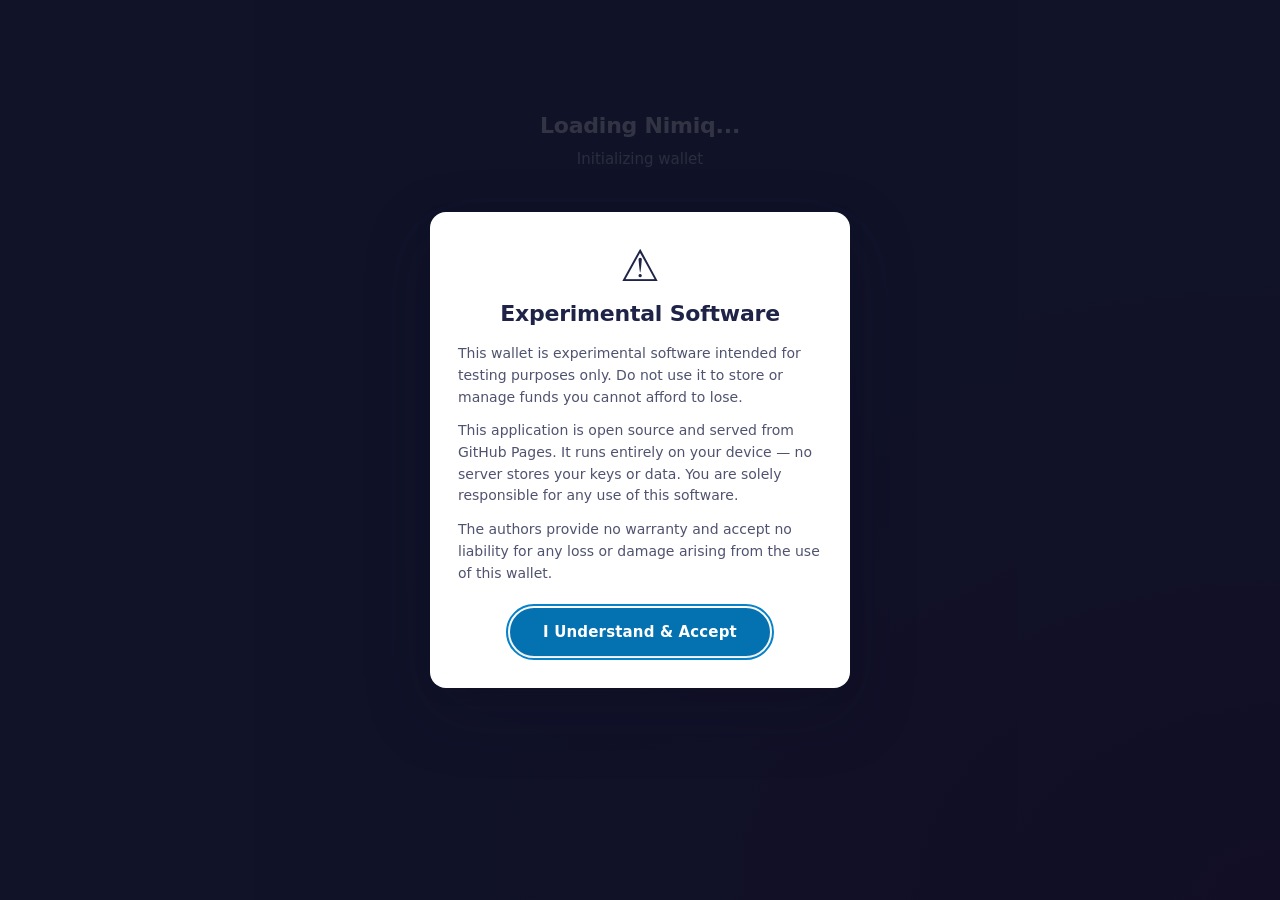
==== commit 48ec3046: "Add wallet-side keyguard integrity gate (Safari-inclusive tamper-evidence) The wallet now cross-veri" ====
--- a/index.html
+++ b/index.html
@@ -18,7 +18,7 @@
         POLYGON.allowedRelayOrigins in src/config.js. Adding a relay or RPC =
         one line here + one line there.
     -->
-    <meta http-equiv="Content-Security-Policy" content="default-src 'self'; script-src 'self' 'wasm-unsafe-eval' 'sha256-pJC4gS7fEJ2sD+197b4a+ot2JC9A5BR+IiRkBc7vMMk='; style-src 'self' 'unsafe-inline'; connect-src 'self' wss: https://polygon-bor-rpc.publicnode.com https://gateway.tenderly.co https://polygon.api.onfinality.io https://polygon.drpc.org https://gsn.main.fastspot.io; worker-src 'self' blob:; frame-src [KEYGUARD_ORIGIN]; img-src 'self' data:; form-action 'self'; base-uri 'self'; object-src 'none'">
+    <meta http-equiv="Content-Security-Policy" content="default-src 'self'; script-src 'self' 'wasm-unsafe-eval' 'sha256-pJC4gS7fEJ2sD+197b4a+ot2JC9A5BR+IiRkBc7vMMk='; style-src 'self' 'unsafe-inline'; connect-src 'self' [KEYGUARD_ORIGIN] wss: https://polygon-bor-rpc.publicnode.com https://gateway.tenderly.co https://polygon.api.onfinality.io https://polygon.drpc.org https://gsn.main.fastspot.io; worker-src 'self' blob:; frame-src [KEYGUARD_ORIGIN]; img-src 'self' data:; form-action 'self'; base-uri 'self'; object-src 'none'">
     <title>Nimiq Wallet</title>
     <link rel="icon" href="public/favicon.svg" type="image/svg+xml">
     <link rel="stylesheet" href="src/styles/app.css">
@@ -27,18 +27,13 @@
 </head>
 <body class="nq-blue-bg">
     <!--
-        Keyguard iframe — cross-origin, hidden by default.
-        Shown as full-screen overlay when user interaction is needed (signing, etc.).
-        sandbox: allow-same-origin lets keyguard access its own IndexedDB.
-        Replace [KEYGUARD_ORIGIN] before deploying.
+        Keyguard iframe is NOT static. It is created by JS (createKeyguardFrame
+        in src/modules/keyguard-api.js) only AFTER the wallet's integrity gate
+        (src/modules/keyguard-verify.js) has cross-verified the keyguard's
+        served code against the hash-pinned manifest. A tampered or unreachable
+        keyguard is therefore never attached. connect-src above allows the
+        verifier to fetch the keyguard origin.
     -->
-    <iframe
-        id="keyguard-frame"
-        src="[KEYGUARD_ORIGIN]"
-        style="display:none; position:fixed; inset:0; width:100%; height:100%; border:none; z-index:9999;"
-        sandbox="allow-scripts allow-same-origin allow-forms"
-        title="Nimiq Keyguard"
-    ></iframe>
     <div id="app">
         <div class="loading-screen">
             <h1 class="nq-h1">Loading Nimiq...</h1>
--- a/src/styles/app.css
+++ b/src/styles/app.css
@@ -1,7 +1,7 @@
 /* ============================================================
-   Nimiq Wallet — "Instrument Panel" design language
-   Form follows function: flat surfaces, hairline rules, solid
-   color, tabular figures. One shadow level, true overlays only.
+   Nimiq Wallet — design system
+   Soft-depth premium language: layered shadows, pill actions,
+   asset-first components, tabular figures for all amounts.
    ============================================================ */
 
 /* == DESIGN TOKENS — KEEP IN SYNC: src/styles/app.css <-> keyguard/src/styles/keyguard.css ==
@@ -12,21 +12,28 @@
     /* Base colors — the ONLY values dark mode redefines */
     --ink:         #1F2348;   /* text, primary fills */
     --surface:     #FFFFFF;   /* card / control background */
-    --backdrop:    #1F2348;   /* page behind the card — solid */
-    --accent:      #0582CA;   /* focus rings, selected borders (UI contrast 3:1) */
+    --backdrop:    #1F2348;   /* page behind the card */
+    --accent:      #0582CA;   /* focus rings, selected states (UI contrast 3:1) */
     --accent-ink:  #0471B0;   /* links, accent text/fills (text contrast 4.5:1) */
     --positive:    #0E8570;   /* success / incoming ONLY */
     --negative:    #C73A29;   /* error / outgoing / danger ONLY */
     --warning:     #F5A623;   /* warning borders/icons only */
     --warning-ink: #9A6700;   /* warning text */
     --overlay:     rgba(15, 17, 36, 0.85);
-    --shadow-overlay: 0 8px 24px rgba(0, 0, 0, 0.18), 0 2px 6px rgba(0, 0, 0, 0.10);
+    --shadow-1: 0 1px 3px rgba(15, 17, 36, 0.08), 0 1px 2px rgba(15, 17, 36, 0.05);
+    --shadow-2: 0 4px 16px rgba(15, 17, 36, 0.10), 0 1px 3px rgba(15, 17, 36, 0.06);
+    --shadow-overlay: 0 24px 64px rgba(15, 17, 36, 0.25), 0 4px 16px rgba(15, 17, 36, 0.12);
+
+    /* Asset recognition colors (display only) */
+    --asset-nim:  #E9B213;
+    --asset-usdc: #2775CA;
+    --asset-usdt: #26A17B;
 
     /* Derived tints — recompute automatically from --ink in dark mode */
     --ink-secondary: color-mix(in srgb, var(--ink) 78%, transparent);
     --ink-muted:     color-mix(in srgb, var(--ink) 65%, transparent);
     --ink-disabled:  color-mix(in srgb, var(--ink) 45%, transparent);
-    --edge:          color-mix(in srgb, var(--ink) 14%, transparent);
+    --edge:          color-mix(in srgb, var(--ink) 12%, transparent);
     --edge-strong:   color-mix(in srgb, var(--ink) 50%, transparent);
     --fill-subtle:   color-mix(in srgb, var(--ink) 4%, transparent);
     --fill-hover:    color-mix(in srgb, var(--ink) 7%, transparent);
@@ -48,8 +55,8 @@
     --text-s:  13px;
     --text-m:  15px;
     --text-l:  18px;
-    --text-xl: 21px;
-    --text-display: 36px;
+    --text-xl: 22px;
+    --text-display: 40px;
 
     /* Space / radius / motion */
     --space-1: 4px;
@@ -58,10 +65,10 @@
     --space-4: 16px;
     --space-5: 24px;
     --space-6: 32px;
-    --radius-s: 4px;
-    --radius-m: 6px;
-    --t-fast: 80ms;
-    --t-base: 120ms;
+    --radius-s: 10px;
+    --radius-m: 16px;
+    --t-fast: 100ms;
+    --t-base: 160ms;
 
     /* Safe areas */
     --safe-top: env(safe-area-inset-top, 0px);
@@ -83,7 +90,9 @@
         --warning: #F5A623;
         --warning-ink: #F5A623;
         --overlay: rgba(0, 0, 0, 0.8);
-        --shadow-overlay: 0 8px 24px rgba(0, 0, 0, 0.5), 0 2px 6px rgba(0, 0, 0, 0.35);
+        --shadow-1: 0 1px 3px rgba(0, 0, 0, 0.35), 0 1px 2px rgba(0, 0, 0, 0.25);
+        --shadow-2: 0 4px 16px rgba(0, 0, 0, 0.40), 0 1px 3px rgba(0, 0, 0, 0.30);
+        --shadow-overlay: 0 24px 64px rgba(0, 0, 0, 0.55), 0 4px 16px rgba(0, 0, 0, 0.40);
     }
 }
 
@@ -99,7 +108,9 @@
     --warning: #F5A623;
     --warning-ink: #F5A623;
     --overlay: rgba(0, 0, 0, 0.8);
-    --shadow-overlay: 0 8px 24px rgba(0, 0, 0, 0.5), 0 2px 6px rgba(0, 0, 0, 0.35);
+    --shadow-1: 0 1px 3px rgba(0, 0, 0, 0.35), 0 1px 2px rgba(0, 0, 0, 0.25);
+    --shadow-2: 0 4px 16px rgba(0, 0, 0, 0.40), 0 1px 3px rgba(0, 0, 0, 0.30);
+    --shadow-overlay: 0 24px 64px rgba(0, 0, 0, 0.55), 0 4px 16px rgba(0, 0, 0, 0.40);
 }
 /* == END DESIGN TOKENS == */
 
@@ -126,6 +137,8 @@
 
 .nq-blue-bg {
     background: var(--backdrop);
+    background-image: radial-gradient(120% 120% at 100% 100%, #260133 0%, var(--backdrop) 65%);
+    background-attachment: fixed;
     color: #fff;
 }
 
@@ -137,7 +150,7 @@
 
 .loading-screen {
     text-align: center;
-    padding: 60px 20px;
+    padding: 80px 20px;
     color: #fff;
 }
 
@@ -154,37 +167,39 @@
     font-size: var(--text-xl);
     font-weight: 700;
     line-height: 1.25;
+    letter-spacing: -0.01em;
     margin: 0 0 var(--space-2);
     color: inherit;
 }
 
 .nq-text {
     font-size: var(--text-m);
-    line-height: 1.45;
+    line-height: 1.5;
     color: var(--ink-secondary);
     margin: 0;
 }
 
 .nq-text-s {
     font-size: var(--text-s);
-    line-height: 1.45;
+    line-height: 1.5;
     color: var(--ink-muted);
     margin: 0;
 }
 
 .nq-label,
-.form-group label {
+.form-group > label {
     display: block;
     font-size: var(--text-xs);
-    font-weight: 600;
+    font-weight: 700;
     text-transform: uppercase;
-    letter-spacing: 0.08em;
-    color: var(--ink-muted);
-    margin: 0 0 6px;
+    letter-spacing: 0.09em;
+    color: var(--ink-muted);
+    margin: 0 0 var(--space-2);
 }
 
 .nq-link {
     font-size: var(--text-s);
+    font-weight: 600;
     color: var(--accent-ink);
     text-decoration: none;
     cursor: pointer;
@@ -197,7 +212,7 @@
 .error-text {
     color: var(--negative);
     font-size: var(--text-s);
-    line-height: 1.45;
+    line-height: 1.5;
     margin: var(--space-2) 0 0;
 }
 
@@ -219,8 +234,14 @@
     word-break: break-all;
 }
 
+/* Numbers align everywhere */
+.balance-amount, .tx-amount, .asset-balance, .stablecoin-amount,
+.block-height, .batch-summary-item .num, .addr-picker-bal, .account-balance {
+    font-variant-numeric: tabular-nums;
+}
+
 /* ---- Focus ---- */
-:where(button, a, input, textarea, select, [tabindex]):focus-visible {
+:where(button, a, input, textarea, select, summary, [tabindex]):focus-visible {
     outline: 2px solid var(--accent);
     outline-offset: 2px;
 }
@@ -229,29 +250,35 @@
 .nq-button {
     display: block;
     width: 100%;
-    max-width: 280px;
+    max-width: 300px;
     min-height: 48px;
     margin: 0 auto;
-    padding: 13px 24px;
+    padding: 13px 28px;
     background: var(--ink);
     color: var(--surface);
     border: none;
-    border-radius: var(--radius-m);
+    border-radius: 999px;
     font-family: inherit;
     font-size: var(--text-m);
-    font-weight: 600;
+    font-weight: 700;
+    letter-spacing: 0.01em;
     text-align: center;
     text-decoration: none;
     cursor: pointer;
-    transition: background var(--t-fast), color var(--t-fast);
+    box-shadow: var(--shadow-1);
+    transition: background var(--t-fast), box-shadow var(--t-fast), transform var(--t-fast);
 }
 
 .nq-button:hover {
-    background: color-mix(in srgb, var(--ink) 88%, var(--surface));
+    background: color-mix(in srgb, var(--ink) 90%, var(--surface));
+    box-shadow: var(--shadow-2);
+    transform: translateY(-1px);
 }
 
 .nq-button:active {
-    background: color-mix(in srgb, var(--ink) 78%, var(--surface));
+    background: color-mix(in srgb, var(--ink) 80%, var(--surface));
+    box-shadow: var(--shadow-1);
+    transform: translateY(0);
 }
 
 .nq-button.light-blue {
@@ -259,11 +286,11 @@
 }
 
 .nq-button.light-blue:hover {
-    background: color-mix(in srgb, var(--accent-ink) 88%, var(--surface));
+    background: color-mix(in srgb, var(--accent-ink) 90%, var(--surface));
 }
 
 .nq-button.light-blue:active {
-    background: color-mix(in srgb, var(--accent-ink) 78%, var(--surface));
+    background: color-mix(in srgb, var(--accent-ink) 80%, var(--surface));
 }
 
 .nq-button.green {
@@ -271,11 +298,11 @@
 }
 
 .nq-button.green:hover {
-    background: color-mix(in srgb, var(--positive) 88%, var(--surface));
+    background: color-mix(in srgb, var(--positive) 90%, var(--surface));
 }
 
 .nq-button.green:active {
-    background: color-mix(in srgb, var(--positive) 78%, var(--surface));
+    background: color-mix(in srgb, var(--positive) 80%, var(--surface));
 }
 
 .nq-button.red {
@@ -283,11 +310,11 @@
 }
 
 .nq-button.red:hover {
-    background: color-mix(in srgb, var(--negative) 88%, var(--surface));
+    background: color-mix(in srgb, var(--negative) 90%, var(--surface));
 }
 
 .nq-button.red:active {
-    background: color-mix(in srgb, var(--negative) 78%, var(--surface));
+    background: color-mix(in srgb, var(--negative) 80%, var(--surface));
 }
 
 .nq-button:disabled,
@@ -295,22 +322,24 @@
     background: var(--fill-hover);
     color: var(--ink-disabled);
     cursor: not-allowed;
+    box-shadow: none;
+    transform: none;
 }
 
 .nq-button-s {
     display: inline-block;
     min-height: 34px;
-    padding: 7px 14px;
-    background: transparent;
+    padding: 8px 16px;
+    background: var(--fill-subtle);
     color: var(--ink);
-    border: 1px solid var(--edge-strong);
-    border-radius: var(--radius-s);
+    border: none;
+    border-radius: 999px;
     font-family: inherit;
     font-size: var(--text-s);
     font-weight: 600;
     text-decoration: none;
     cursor: pointer;
-    transition: background var(--t-fast), border-color var(--t-fast), color var(--t-fast);
+    transition: background var(--t-fast), color var(--t-fast), box-shadow var(--t-fast);
 }
 
 .nq-button-s:hover {
@@ -319,24 +348,23 @@
 
 .nq-button-s:disabled {
     color: var(--ink-disabled);
-    border-color: var(--edge);
-    background: transparent;
+    background: var(--fill-subtle);
     cursor: not-allowed;
 }
 
 .nq-button-s.selected {
     background: var(--accent-fill);
-    border-color: var(--accent);
     color: var(--accent-ink);
+    box-shadow: inset 0 0 0 1.5px var(--accent);
 }
 
 .nq-button-s.red {
     color: var(--negative);
-    border-color: color-mix(in srgb, var(--negative) 50%, transparent);
+    background: var(--negative-fill);
 }
 
 .nq-button-s.red:hover {
-    background: var(--negative-fill);
+    background: color-mix(in srgb, var(--negative) 14%, transparent);
 }
 
 /* Busy state — views set aria-busy alongside disabled during async work */
@@ -365,14 +393,14 @@
 .nq-input {
     display: block;
     width: 100%;
-    padding: 11px 12px;
+    padding: 12px 14px;
     font-family: inherit;
     font-size: 16px; /* < 16px triggers iOS focus zoom */
     color: var(--ink);
-    background: var(--surface);
-    border: 1px solid var(--edge-strong);
+    background: var(--fill-subtle);
+    border: 1.5px solid transparent;
     border-radius: var(--radius-s);
-    transition: border-color var(--t-base);
+    transition: border-color var(--t-fast), background var(--t-fast);
     -webkit-appearance: none;
     appearance: none;
 }
@@ -384,11 +412,7 @@
 .nq-input:focus {
     outline: none;
     border-color: var(--accent);
-}
-
-.nq-input:focus-visible {
-    outline: 2px solid var(--accent);
-    outline-offset: 1px;
+    background: var(--surface);
 }
 
 textarea.nq-input {
@@ -408,16 +432,61 @@
     flex: 1;
 }
 
+/* Inline balance hint under an amount field */
+.field-hint {
+    display: flex;
+    justify-content: space-between;
+    gap: var(--space-2);
+    margin-top: 6px;
+    font-size: var(--text-s);
+    color: var(--ink-muted);
+}
+
+/* Advanced options disclosure */
+details.advanced {
+    margin-bottom: var(--space-4);
+}
+
+details.advanced > summary {
+    display: inline-flex;
+    align-items: center;
+    gap: 6px;
+    font-size: var(--text-s);
+    font-weight: 600;
+    color: var(--ink-muted);
+    cursor: pointer;
+    list-style: none;
+    padding: 4px 0;
+}
+
+details.advanced > summary::-webkit-details-marker {
+    display: none;
+}
+
+details.advanced > summary::before {
+    content: '▸';
+    font-size: 10px;
+    transition: transform var(--t-fast);
+}
+
+details.advanced[open] > summary::before {
+    transform: rotate(90deg);
+}
+
+details.advanced > .advanced-body {
+    padding-top: var(--space-3);
+}
+
 .file-upload-wrapper {
     margin-top: var(--space-2);
 }
 
 .file-upload-label {
     display: inline-block;
-    padding: 6px 14px;
+    padding: 7px 16px;
     background: transparent;
-    border: 1px dashed var(--edge-strong);
-    border-radius: var(--radius-s);
+    border: 1.5px dashed var(--edge-strong);
+    border-radius: 999px;
     cursor: pointer;
     font-size: var(--text-s);
     font-weight: 600;
@@ -445,13 +514,12 @@
 }
 
 .nq-card-header {
-    padding: calc(24px + var(--safe-top)) calc(24px + var(--safe-right)) var(--space-4) calc(24px + var(--safe-left));
+    padding: calc(28px + var(--safe-top)) calc(24px + var(--safe-right)) var(--space-3) calc(24px + var(--safe-left));
     text-align: center;
-    border-bottom: 1px solid var(--edge);
 }
 
 .nq-card-body {
-    padding: var(--space-5) calc(24px + var(--safe-right)) 28px calc(24px + var(--safe-left));
+    padding: var(--space-3) calc(24px + var(--safe-right)) 28px calc(24px + var(--safe-left));
     flex: 1;
 }
 
@@ -500,8 +568,7 @@
     align-items: center;
     gap: 6px;
     padding: 8px 10px;
-    background: transparent;
-    border: 1px solid var(--edge);
+    background: var(--fill-subtle);
     border-radius: var(--radius-s);
     font-size: var(--text-s);
     min-height: 40px;
@@ -509,9 +576,9 @@
 
 .word-number {
     color: var(--ink-muted);
-    font-family: var(--font-mono);
     font-variant-numeric: tabular-nums;
     font-size: var(--text-xs);
+    font-weight: 600;
     min-width: 20px;
 }
 
@@ -524,17 +591,14 @@
 /* ---- Dashboard: status strip ---- */
 .dashboard-card .nq-card-header {
     position: relative;
-    text-align: left;
 }
 
 .status-bar {
     display: flex;
-    justify-content: space-between;
+    justify-content: center;
     align-items: center;
     gap: var(--space-3);
-    padding: var(--space-2) 0;
     margin-bottom: var(--space-4);
-    border-bottom: 1px solid var(--edge);
     font-size: var(--text-xs);
 }
 
@@ -543,8 +607,6 @@
     align-items: center;
     gap: 6px;
     font-weight: 600;
-    text-transform: uppercase;
-    letter-spacing: 0.05em;
     color: var(--ink-secondary);
 }
 
@@ -576,30 +638,27 @@
     color: var(--ink-muted);
     text-transform: uppercase;
     font-size: var(--text-xs);
-    letter-spacing: 0.05em;
-    font-weight: 600;
+    letter-spacing: 0.06em;
+    font-weight: 700;
 }
 
 .block-height {
     color: var(--ink-muted);
     font-size: var(--text-xs);
-    font-family: var(--font-mono);
-    font-variant-numeric: tabular-nums;
-}
-
-/* ---- Dashboard: balance ---- */
+}
+
+/* ---- Dashboard: balance hero ---- */
 .balance-display {
-    margin: var(--space-5) 0 var(--space-4);
+    margin: var(--space-4) 0 var(--space-4);
+    text-align: center;
 }
 
 .balance-amount {
     display: block;
     margin: 0;
-    font-family: var(--font-mono);
-    font-variant-numeric: tabular-nums;
     font-size: var(--text-display);
-    font-weight: 600;
-    letter-spacing: -0.01em;
+    font-weight: 700;
+    letter-spacing: -0.02em;
     line-height: 1.1;
     color: var(--ink);
 }
@@ -607,10 +666,10 @@
 .balance-currency {
     display: inline-block;
     margin-top: var(--space-1);
-    font-size: var(--text-xs);
-    font-weight: 600;
+    font-size: var(--text-s);
+    font-weight: 700;
+    letter-spacing: 0.06em;
     text-transform: uppercase;
-    letter-spacing: 0.08em;
     color: var(--ink-muted);
 }
 
@@ -619,13 +678,13 @@
 .address-display-large {
     display: flex;
     align-items: center;
+    justify-content: center;
     min-height: 44px;
-    padding: 10px 12px;
+    padding: 10px 14px;
     background: var(--fill-subtle);
-    border: 1px solid var(--edge);
     border-radius: var(--radius-s);
     cursor: pointer;
-    transition: background var(--t-fast), border-color var(--t-fast);
+    transition: background var(--t-fast);
 }
 
 .address-display:hover,
@@ -641,7 +700,7 @@
 .address-display.copied,
 .address-display-large.copied {
     background: var(--positive-fill);
-    border-color: var(--positive);
+    box-shadow: inset 0 0 0 1.5px var(--positive);
 }
 
 .address-text {
@@ -667,7 +726,7 @@
 .address-row {
     display: flex;
     align-items: center;
-    gap: 6px;
+    gap: var(--space-2);
 }
 
 .address-row .address-display {
@@ -677,13 +736,13 @@
 
 /* ---- Address picker ---- */
 .addr-picker-btn {
-    width: 32px;
-    height: 32px;
+    width: 36px;
+    height: 36px;
     padding: 0;
-    border: 1px solid var(--edge-strong);
-    border-radius: var(--radius-s);
-    background: transparent;
-    color: var(--ink-muted);
+    border: none;
+    border-radius: 50%;
+    background: var(--fill-subtle);
+    color: var(--ink-secondary);
     font-size: 14px;
     font-family: inherit;
     cursor: pointer;
@@ -704,12 +763,11 @@
 
 .addr-picker-dropdown {
     position: absolute;
-    left: 12px;
-    right: 12px;
+    left: 16px;
+    right: 16px;
     margin-top: var(--space-1);
     background: var(--surface);
-    border: 1px solid var(--edge);
-    border-radius: var(--radius-m);
+    border-radius: var(--radius-s);
     box-shadow: var(--shadow-overlay);
     z-index: 100;
     overflow: hidden;
@@ -722,7 +780,7 @@
     align-items: center;
     gap: 10px;
     width: 100%;
-    padding: 10px 14px;
+    padding: 12px 16px;
     border: none;
     background: transparent;
     color: inherit;
@@ -738,7 +796,6 @@
 
 .addr-picker-row.active {
     background: var(--accent-fill);
-    box-shadow: inset 2px 0 0 var(--accent);
 }
 
 .addr-picker-row + .addr-picker-row {
@@ -746,10 +803,9 @@
 }
 
 .addr-picker-idx {
-    font-family: var(--font-mono);
     font-variant-numeric: tabular-nums;
     font-size: 12px;
-    font-weight: 600;
+    font-weight: 700;
     color: var(--ink-muted);
     min-width: 28px;
     flex-shrink: 0;
@@ -776,15 +832,13 @@
     font-size: var(--text-xs);
     font-weight: 600;
     color: var(--ink-muted);
-    font-family: var(--font-mono);
-    font-variant-numeric: tabular-nums;
 }
 
 /* ---- Action buttons ---- */
 .action-buttons {
     display: flex;
     gap: var(--space-3);
-    margin-bottom: 28px;
+    margin-bottom: var(--space-5);
 }
 
 .action-buttons .nq-button {
@@ -793,11 +847,113 @@
     min-height: 48px;
 }
 
-.action-buttons-secondary {
-    display: flex;
-    justify-content: center;
-    gap: var(--space-2);
-    margin-bottom: var(--space-4);
+/* ---- Asset list (dashboard) ---- */
+.asset-list {
+    display: flex;
+    flex-direction: column;
+    gap: var(--space-1);
+    margin-bottom: var(--space-5);
+}
+
+.asset-row {
+    display: flex;
+    align-items: center;
+    gap: var(--space-3);
+    width: 100%;
+    padding: 12px;
+    background: transparent;
+    border: none;
+    border-radius: var(--radius-s);
+    color: inherit;
+    font-family: inherit;
+    text-align: left;
+    cursor: pointer;
+    transition: background var(--t-fast);
+}
+
+.asset-row:hover {
+    background: var(--fill-subtle);
+}
+
+.asset-row:active {
+    background: var(--fill-hover);
+}
+
+.asset-badge {
+    display: block;
+    width: 38px;
+    height: 38px;
+    border-radius: 50%;
+    flex-shrink: 0;
+    overflow: hidden;
+    box-shadow: var(--shadow-1);
+}
+
+.asset-badge svg {
+    display: block;
+    width: 100%;
+    height: 100%;
+}
+
+.asset-info {
+    display: flex;
+    flex-direction: column;
+    gap: 2px;
+    min-width: 0;
+    flex: 1;
+}
+
+.asset-name {
+    font-size: var(--text-m);
+    font-weight: 600;
+    color: var(--ink);
+}
+
+.asset-sub {
+    font-size: var(--text-xs);
+    color: var(--ink-muted);
+    overflow: hidden;
+    text-overflow: ellipsis;
+    white-space: nowrap;
+}
+
+.asset-amounts {
+    display: flex;
+    flex-direction: column;
+    align-items: flex-end;
+    gap: 2px;
+    flex-shrink: 0;
+}
+
+.asset-balance {
+    font-size: var(--text-m);
+    font-weight: 700;
+    color: var(--ink);
+}
+
+.asset-symbol {
+    font-size: var(--text-xs);
+    font-weight: 600;
+    color: var(--ink-muted);
+    text-transform: uppercase;
+}
+
+.asset-chevron {
+    color: var(--ink-disabled);
+    font-size: 18px;
+    flex-shrink: 0;
+}
+
+/* Asset view hero (badge + name above the balance) */
+.asset-hero {
+    display: flex;
+    flex-direction: column;
+    align-items: center;
+}
+
+.asset-hero .asset-badge {
+    width: 48px;
+    height: 48px;
 }
 
 /* ---- Section header / list states ---- */
@@ -820,7 +976,52 @@
     font-size: var(--text-s);
 }
 
-/* ---- Transaction list ---- */
+/* Empty state with a guided action */
+.empty-state {
+    text-align: center;
+    padding: var(--space-5) var(--space-4);
+}
+
+.empty-state .nq-text {
+    margin-bottom: var(--space-3);
+}
+
+/* Skeleton loading rows */
+.skeleton-row {
+    display: flex;
+    align-items: center;
+    gap: var(--space-3);
+    padding: 12px 4px;
+}
+
+.skeleton {
+    background: var(--fill-hover);
+    border-radius: 6px;
+    animation: shimmer 1.2s ease-in-out infinite;
+}
+
+.skeleton-circle {
+    width: 36px;
+    height: 36px;
+    border-radius: 50%;
+    flex-shrink: 0;
+}
+
+.skeleton-line {
+    height: 12px;
+    flex: 1;
+}
+
+.skeleton-line-short {
+    flex: 0 0 64px;
+}
+
+@keyframes shimmer {
+    0%, 100% { opacity: 1; }
+    50% { opacity: 0.45; }
+}
+
+/* ---- Activity / transaction list ---- */
 .tx-list {
     display: flex;
     flex-direction: column;
@@ -830,14 +1031,11 @@
     display: flex;
     align-items: center;
     gap: var(--space-3);
-    padding: 10px 2px;
-    min-height: 48px;
-    border-bottom: 1px solid var(--edge);
+    padding: 12px 4px;
+    min-height: 56px;
+    border-radius: var(--radius-s);
+    cursor: pointer;
     transition: background var(--t-fast);
-}
-
-.tx-item:last-child {
-    border-bottom: none;
 }
 
 .tx-item:hover {
@@ -848,21 +1046,27 @@
     background: var(--fill-hover);
 }
 
+.tx-item + .tx-item,
+.tx-entry + .tx-entry .tx-item {
+    border-top: 1px solid var(--edge);
+}
+
 .tx-direction {
-    width: 20px;
-    text-align: center;
-    font-size: 14px;
+    display: flex;
+    align-items: center;
+    justify-content: center;
+    width: 36px;
+    height: 36px;
+    border-radius: 50%;
+    flex-shrink: 0;
+    font-size: 15px;
     font-weight: 700;
-    flex-shrink: 0;
-    color: var(--ink-muted);
-}
-
-.tx-sent .tx-direction {
-    color: var(--negative);
-}
-
-.tx-received .tx-direction {
-    color: var(--positive);
+    color: #fff;
+    background: var(--ink-muted);
+}
+
+.tx-item.tx-failed .tx-direction {
+    background: var(--ink-disabled);
 }
 
 .tx-details {
@@ -888,11 +1092,19 @@
 }
 
 .tx-amount {
-    font-family: var(--font-mono);
-    font-variant-numeric: tabular-nums;
+    font-weight: 700;
+    font-size: 14px;
+    white-space: nowrap;
+    text-align: right;
+}
+
+.tx-amount .tx-amount-symbol {
+    display: block;
+    font-size: 10px;
     font-weight: 600;
-    font-size: var(--text-s);
-    white-space: nowrap;
+    color: var(--ink-muted);
+    text-transform: uppercase;
+    letter-spacing: 0.04em;
 }
 
 .amount-sent {
@@ -907,21 +1119,55 @@
     opacity: 0.6;
 }
 
-.tx-item.tx-failed .tx-direction {
-    color: var(--negative);
+/* Expanded transaction detail */
+.tx-detail {
+    padding: var(--space-2) var(--space-3) var(--space-3) 52px;
+    border-top: 1px solid var(--edge);
+    background: var(--fill-subtle);
+    border-radius: 0 0 var(--radius-s) var(--radius-s);
+}
+
+.tx-detail-row {
+    display: flex;
+    flex-direction: column;
+    gap: 2px;
+    padding: 6px 0;
+}
+
+.tx-detail-label {
+    font-size: 10px;
+    font-weight: 700;
+    text-transform: uppercase;
+    letter-spacing: 0.08em;
+    color: var(--ink-muted);
+}
+
+.tx-detail-value {
+    font-family: var(--font-mono);
+    font-size: 12px;
+    color: var(--ink);
+    word-break: break-all;
+    line-height: 1.5;
+}
+
+.tx-detail-actions {
+    display: flex;
+    gap: var(--space-2);
+    margin-top: var(--space-2);
+    flex-wrap: wrap;
 }
 
 /* ---- QR ---- */
 #qr-container {
     padding: var(--space-4);
     background: #fff; /* literal: QR must stay dark-on-light in dark mode */
-    border: 1px solid var(--edge);
-    border-radius: var(--radius-s);
+    border-radius: var(--radius-m);
+    box-shadow: var(--shadow-2);
     line-height: 0;
 }
 
 #qr-canvas {
-    border-radius: 2px;
+    border-radius: 4px;
 }
 
 /* ---- Settings ---- */
@@ -952,7 +1198,7 @@
     color: var(--negative);
 }
 
-/* ---- Stablecoins ---- */
+/* ---- Stablecoins (legacy selectors kept for settings/send) ---- */
 .asset-toggle {
     display: flex;
     justify-content: center;
@@ -961,14 +1207,14 @@
 }
 
 .stablecoins-section {
-    margin-top: var(--space-4);
+    margin-bottom: var(--space-5);
 }
 
 .stablecoin-row {
     display: flex;
     justify-content: space-between;
     align-items: center;
-    padding: 10px 2px;
+    padding: 10px 4px;
     border-bottom: 1px solid var(--edge);
 }
 
@@ -982,21 +1228,19 @@
 }
 
 .stablecoin-amount {
-    font-family: var(--font-mono);
-    font-variant-numeric: tabular-nums;
     font-size: var(--text-s);
 }
 
 .token-badge {
     display: inline-block;
     margin-left: 6px;
-    padding: 2px 6px;
-    border: 1px solid var(--edge-strong);
-    border-radius: var(--radius-s);
+    padding: 2px 8px;
+    background: var(--fill-hover);
+    border-radius: 999px;
     font-size: 10px;
-    font-weight: 600;
+    font-weight: 700;
     text-transform: uppercase;
-    letter-spacing: 0.06em;
+    letter-spacing: 0.05em;
     color: var(--ink-muted);
     vertical-align: middle;
 }
@@ -1016,20 +1260,17 @@
 
 .batch-summary-item {
     min-width: 0;
-    padding: 8px 6px;
-    background: transparent;
-    border: 1px solid var(--edge);
+    padding: 10px 8px;
+    background: var(--fill-subtle);
     border-radius: var(--radius-s);
     text-align: center;
     overflow: hidden;
 }
 
 .batch-summary-item .num {
-    font-size: clamp(11px, 2.5vw, 15px);
-    font-weight: 600;
+    font-size: clamp(12px, 2.5vw, 16px);
+    font-weight: 700;
     color: var(--ink);
-    font-family: var(--font-mono);
-    font-variant-numeric: tabular-nums;
     overflow: hidden;
     text-overflow: ellipsis;
     white-space: nowrap;
@@ -1061,7 +1302,7 @@
     text-align: left;
     padding: 8px 10px;
     font-size: var(--text-xs);
-    font-weight: 600;
+    font-weight: 700;
     text-transform: uppercase;
     letter-spacing: 0.05em;
     color: var(--ink-muted);
@@ -1085,10 +1326,10 @@
 
 .batch-badge {
     display: inline-block;
-    padding: 2px 8px;
-    border-radius: var(--radius-s);
+    padding: 3px 10px;
+    border-radius: 999px;
     font-size: var(--text-xs);
-    font-weight: 600;
+    font-weight: 700;
     font-family: var(--font-ui);
 }
 
@@ -1114,10 +1355,10 @@
 
 .batch-amount-input {
     width: 80px;
-    padding: 4px 6px;
-    border: 1px solid var(--edge-strong);
-    border-radius: var(--radius-s);
-    background: transparent;
+    padding: 5px 8px;
+    border: 1.5px solid transparent;
+    border-radius: 8px;
+    background: var(--fill-subtle);
     font-family: var(--font-mono);
     font-variant-numeric: tabular-nums;
     font-size: 12px;
@@ -1135,11 +1376,11 @@
 
 .batch-amount-input:focus {
     border-color: var(--accent);
+    background: var(--surface);
 }
 
 .batch-amount-input:disabled {
     color: var(--ink-disabled);
-    border-color: var(--edge);
 }
 
 .batch-amount-invalid {
@@ -1164,15 +1405,14 @@
     display: flex;
     align-items: center;
     gap: var(--space-2);
-    padding: 6px 8px;
-    background: transparent;
-    border: 1px solid var(--edge);
+    padding: 8px 10px;
+    background: var(--fill-subtle);
     border-radius: var(--radius-s);
 }
 
 .cashlink-row-label {
     font-size: 12px;
-    font-weight: 600;
+    font-weight: 700;
     color: var(--ink-muted);
     min-width: 28px;
     flex-shrink: 0;
@@ -1189,36 +1429,34 @@
 
 .cashlink-tabs {
     display: inline-flex;
-    border: 1px solid var(--edge-strong);
-    border-radius: var(--radius-s);
-    overflow: hidden;
+    background: var(--fill-subtle);
+    border-radius: 999px;
+    padding: 3px;
     align-self: center;
     margin-bottom: var(--space-3);
 }
 
 .cashlink-tab {
-    padding: 7px 18px;
+    padding: 7px 20px;
     background: transparent;
     border: none;
+    border-radius: 999px;
     font-family: inherit;
     font-size: var(--text-s);
     font-weight: 600;
     color: var(--ink-secondary);
     cursor: pointer;
-    transition: background var(--t-fast), color var(--t-fast);
-}
-
-.cashlink-tab:not(:last-child) {
-    border-right: 1px solid var(--edge-strong);
+    transition: background var(--t-fast), color var(--t-fast), box-shadow var(--t-fast);
 }
 
 .cashlink-tab.active {
-    background: var(--accent-fill);
-    color: var(--accent-ink);
+    background: var(--surface);
+    color: var(--ink);
+    box-shadow: var(--shadow-1);
 }
 
 .cashlink-tab:hover:not(.active) {
-    background: var(--fill-hover);
+    color: var(--ink);
 }
 
 .saved-runs-section {
@@ -1242,9 +1480,8 @@
     align-items: center;
     justify-content: space-between;
     gap: var(--space-3);
-    padding: 10px 12px;
-    background: transparent;
-    border: 1px solid var(--edge);
+    padding: 12px 14px;
+    background: var(--fill-subtle);
     border-radius: var(--radius-s);
 }
 
@@ -1286,7 +1523,7 @@
     justify-content: center;
     align-items: center;
     padding: var(--space-5);
-    animation: disclaimerFadeIn 200ms ease-out;
+    animation: disclaimerFadeIn 220ms ease-out;
 }
 
 /* main.js waits for animationend on this class — must stay an animation */
@@ -1306,7 +1543,7 @@
 }
 
 .disclaimer-icon {
-    font-size: 40px;
+    font-size: 44px;
     margin-bottom: var(--space-3);
     line-height: 1;
 }
@@ -1332,7 +1569,7 @@
 }
 
 .disclaimer-modal .nq-button {
-    max-width: 240px;
+    max-width: 260px;
 }
 
 @keyframes disclaimerFadeIn {
@@ -1364,11 +1601,10 @@
 
 .toast {
     pointer-events: auto;
-    padding: 11px 18px;
+    padding: 12px 20px;
     background: var(--surface);
     color: var(--ink);
-    border: 1px solid var(--edge-strong);
-    border-radius: var(--radius-m);
+    border-radius: 999px;
     box-shadow: var(--shadow-overlay);
     font-size: var(--text-s);
     font-weight: 600;
@@ -1387,7 +1623,7 @@
 
 /* toast.js waits for animationend on this class — must stay an animation */
 .toast-exit {
-    animation: toastExit var(--t-base) ease-in forwards;
+    animation: toastExit var(--t-fast) ease-in forwards;
 }
 
 @keyframes toastExit {
@@ -1399,20 +1635,20 @@
 }
 
 .toast-success {
-    border-color: var(--positive);
     color: var(--positive);
+    box-shadow: var(--shadow-overlay), inset 0 0 0 1.5px var(--positive);
 }
 
 .toast-error {
-    border-color: var(--negative);
     color: var(--negative);
+    box-shadow: var(--shadow-overlay), inset 0 0 0 1.5px var(--negative);
 }
 
 /* ---- View transitions (router toggles these hooks) ---- */
 .view-container,
 .view-container[data-transition="forward"],
 .view-container[data-transition="back"] {
-    animation: viewEnter var(--t-base) ease-out both;
+    animation: viewEnter 200ms ease-out both;
 }
 
 /* router.js waits 120ms before swapping — exit must finish within that */
@@ -1421,8 +1657,8 @@
 }
 
 @keyframes viewEnter {
-    from { opacity: 0; }
-    to   { opacity: 1; }
+    from { opacity: 0; transform: translateY(6px); }
+    to   { opacity: 1; transform: translateY(0); }
 }
 
 @keyframes viewExit {
@@ -1461,7 +1697,7 @@
     width: 24px;
     height: 48px;
     background: var(--accent);
-    border-radius: 0 var(--radius-m) var(--radius-m) 0;
+    border-radius: 0 999px 999px 0;
     opacity: 0;
     transition: opacity var(--t-base);
     z-index: 100;
@@ -1483,13 +1719,13 @@
 /* ---- Tablet+ (>= 480px) ---- */
 @media (min-width: 480px) {
     body {
-        padding: var(--space-5);
+        padding: var(--space-6) var(--space-5);
     }
 
     .nq-card {
         min-height: auto;
-        border: 1px solid var(--edge);
         border-radius: var(--radius-m);
+        box-shadow: var(--shadow-overlay);
     }
 
     .mnemonic-grid {
@@ -1510,4 +1746,9 @@
         animation: none;
         opacity: 0.5;
     }
-}
+
+    .skeleton {
+        animation: none;
+        opacity: 0.6;
+    }
+}
